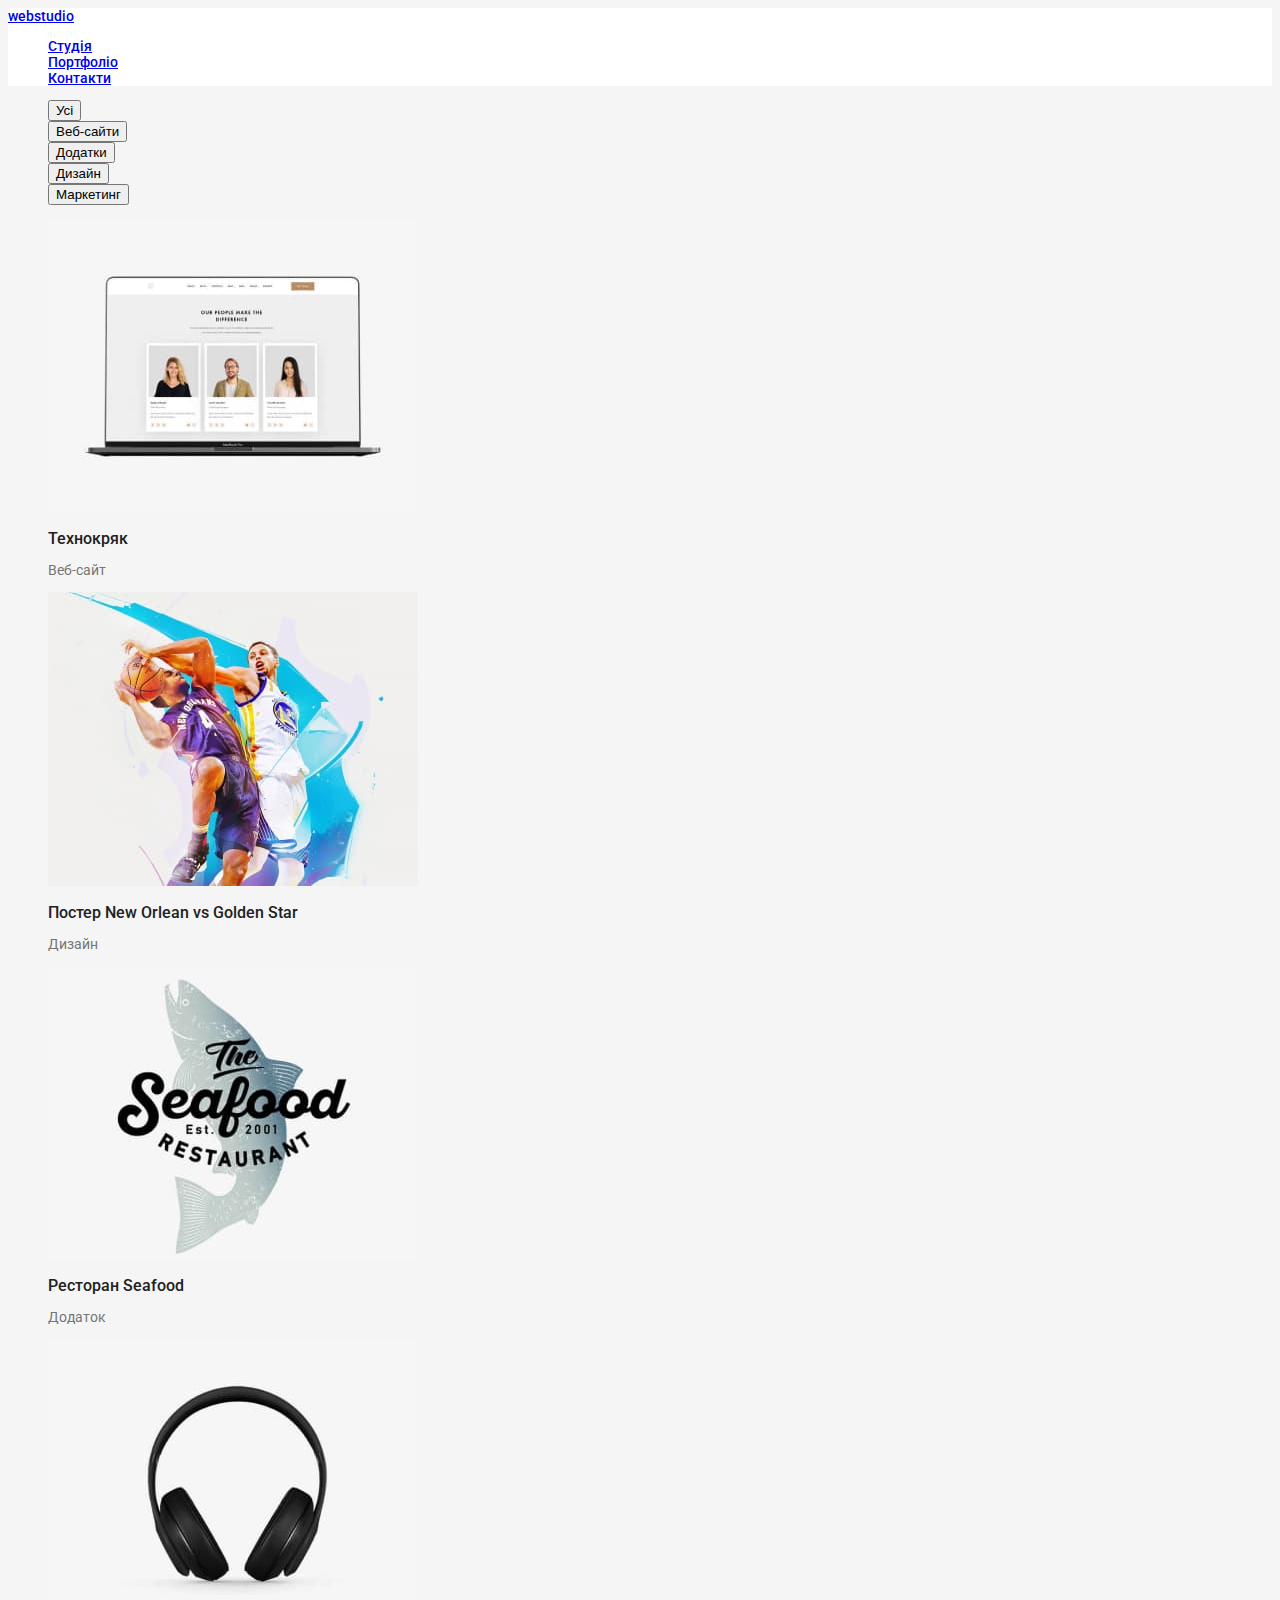
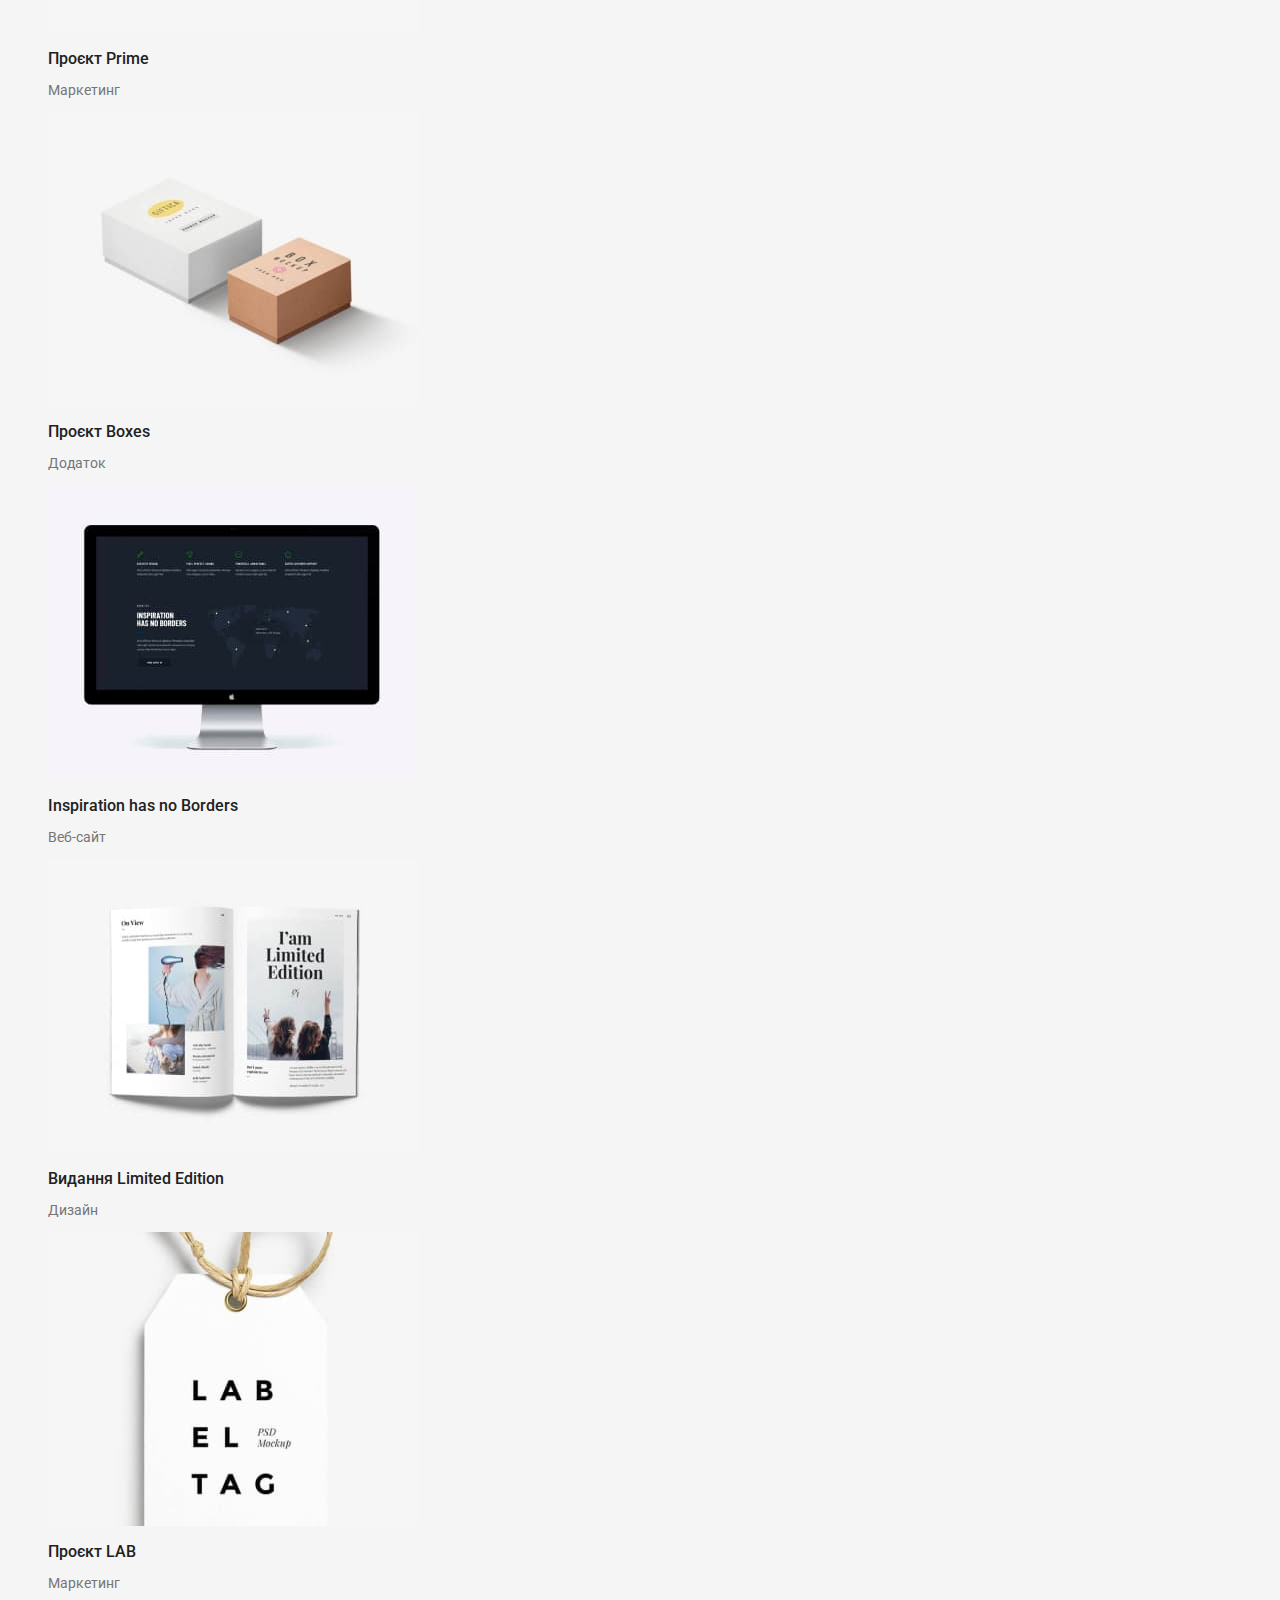
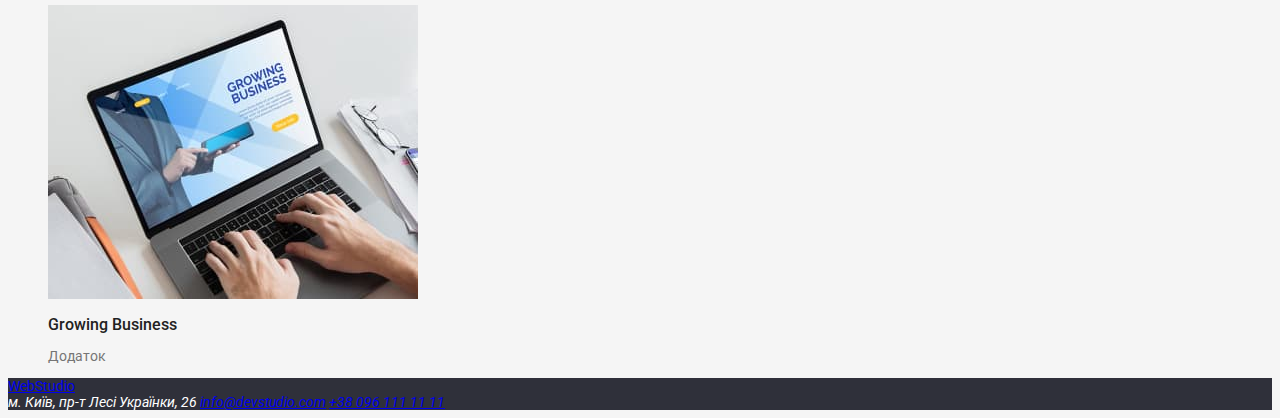
==== portfolio.html @ 63bfa04a "feat: new files" ====
<!DOCTYPE html>
<html lang="uk">
  <head>
    <meta charset="UTF-8" />
    <meta http-equiv="X-UA-Compatible" content="IE=edge" />
    <meta name="viewport" content="width=, initial-scale=1.0" />
    <title>Document</title>
    <link rel="stylesheet" href="./css/styles.css" />
    <link rel="preconnect" href="https://fonts.googleapis.com" />
    <link rel="preconnect" href="https://fonts.gstatic.com" crossorigin />
    <link
      href="https://fonts.googleapis.com/css2?family=Roboto:wght@400;500&display=swap"
      rel="stylesheet"
    />
  </head>
  <body>
    <header>
      <a href="./index.html">webstudio</a>
      <nav>
        <ul class="site-nav list">
          <li><a href="#">Студія</a></li>
          <li><a href="./portfolio.html">Портфоліо</a></li>
          <li><a href="#">Контакти</a></li>
        </ul>
      </nav>
    </header>

    <main>
      <section>
        <ul class="list">
          <li><button type="button">Усі</button></li>
          <li><button type="button">Веб-сайти</button></li>
          <li><button type="button">Додатки</button></li>
          <li><button type="button">Дизайн</button></li>
          <li><button type="button">Маркетинг</button></li>
        </ul>

        <ul class="list">
          <li>
            <img src="./images/portfolio/img1.jpg" alt="ноутбук" />
            <h2 class="portfolio-title">Технокряк</h2>
            <p>Веб-сайт</p>
          </li>

          <li>
            <img src="./images/portfolio/img2.jpg" alt="баскетболісти" />
            <h2 class="portfolio-title">Постер New Orlean vs Golden Star</h2>
            <p>Дизайн</p>
          </li>

          <li>
            <img src="./images/portfolio/img3.jpg" alt="реклама" />
            <h2 class="portfolio-title">Ресторан Seafood</h2>
            <p>Додаток</p>
          </li>

          <li>
            <img src="./images/portfolio/img4.jpg" alt="навушники" />
            <h2 class="portfolio-title">Проєкт Prime</h2>
            <p>Маркетинг</p>
          </li>

          <li>
            <img src="./images/portfolio/img5.jpg" alt="дві коробки" />
            <h2 class="portfolio-title">Проєкт Boxes</h2>
            <p>Додаток</p>
          </li>

          <li>
            <img src="./images/portfolio/img6.jpg" alt="монітор" />
            <h2 class="portfolio-title">Inspiration has no Borders</h2>
            <p>Веб-сайт</p>
          </li>

          <li>
            <img src="./images/portfolio/img7.jpg" alt="книга" />
            <h2 class="portfolio-title">Видання Limited Edition</h2>
            <p>Дизайн</p>
          </li>

          <li>
            <img src="./images/portfolio/img8.jpg" alt="лейба" />
            <h2 class="portfolio-title">Проєкт LAB</h2>
            <p>Маркетинг</p>
          </li>

          <li>
            <img src="./images/portfolio/img9.jpg" alt="додаток" />
            <h2 class="portfolio-title">Growing Business</h2>
            <p>Додаток</p>
          </li>
        </ul>
      </section>
    </main>

    <footer class="page-footer">
      <a href="/">WebStudio</a>
      <address>
        м. Київ, пр-т Лесі Українки, 26
        <a href="mailto:info@devstudio.com">info@devstudio.com</a>
        <a href="tel:+380961111111">+38 096 111 11 11</a>
      </address>
    </footer>
  </body>
</html>
---- css/styles.css ----
:root {
    --color-prymal: #F5F5F5;
    --color-text: #757575;
    --color-footer: #2F303A;

}

header {
background-color: #FFFFFF;
font-size: 14px;
font-weight: 500;
line-height: 1,2;
color: #212121;;
}

body {
    color: var(--color-text);
    background-color: var(--color-prymal);
    font-family: "Roboto", sans-serif;
    font-size: 14px;
    font-weight: 400;
    line-height: 1,5;
}

.list {
    list-style: none;
}
/* sait-nav */
.sait-nav{
    background-color: #FFFFFF;}
.sait-nav a {
    color: #2F303A21;
}
.sait-nav a :hover, :focus {
    color: #2196F3;
}

.button :hover, :focus {
    background-color: #2196F3;
    color: #FFFFFF;
}



/* Hero */
.hero-title {
    font-size: 44px;
    font-weight: 900;
    line-height: 1,3;
    color: #FFFFFF;
    
}

.hero {
    color: #FFFFFF;
    background: #2F303A;}

.section-title {
font-size: 36px;
font-weight: 700;
line-height: 1,2;
color: #212121
}

.title {
    font-size: 14px;
    font-weight: 700;
    line-height: 1,2;
    color: #212121;
}
   
.team {
    background-color: #F5F4FA;

}

.team-title {
    font-size: 18px;
    font-weight: 700;
    line-height: 2;
    color: #212121;
}

.portfolio-title {
    font-size: 16px;
    font-weight: 500;
    line-height: 1, 2;
    color: #212121
}

.page-footer {
    color: #FFFFFF;
    background-color: #2F303A;
font-size: 14;
}
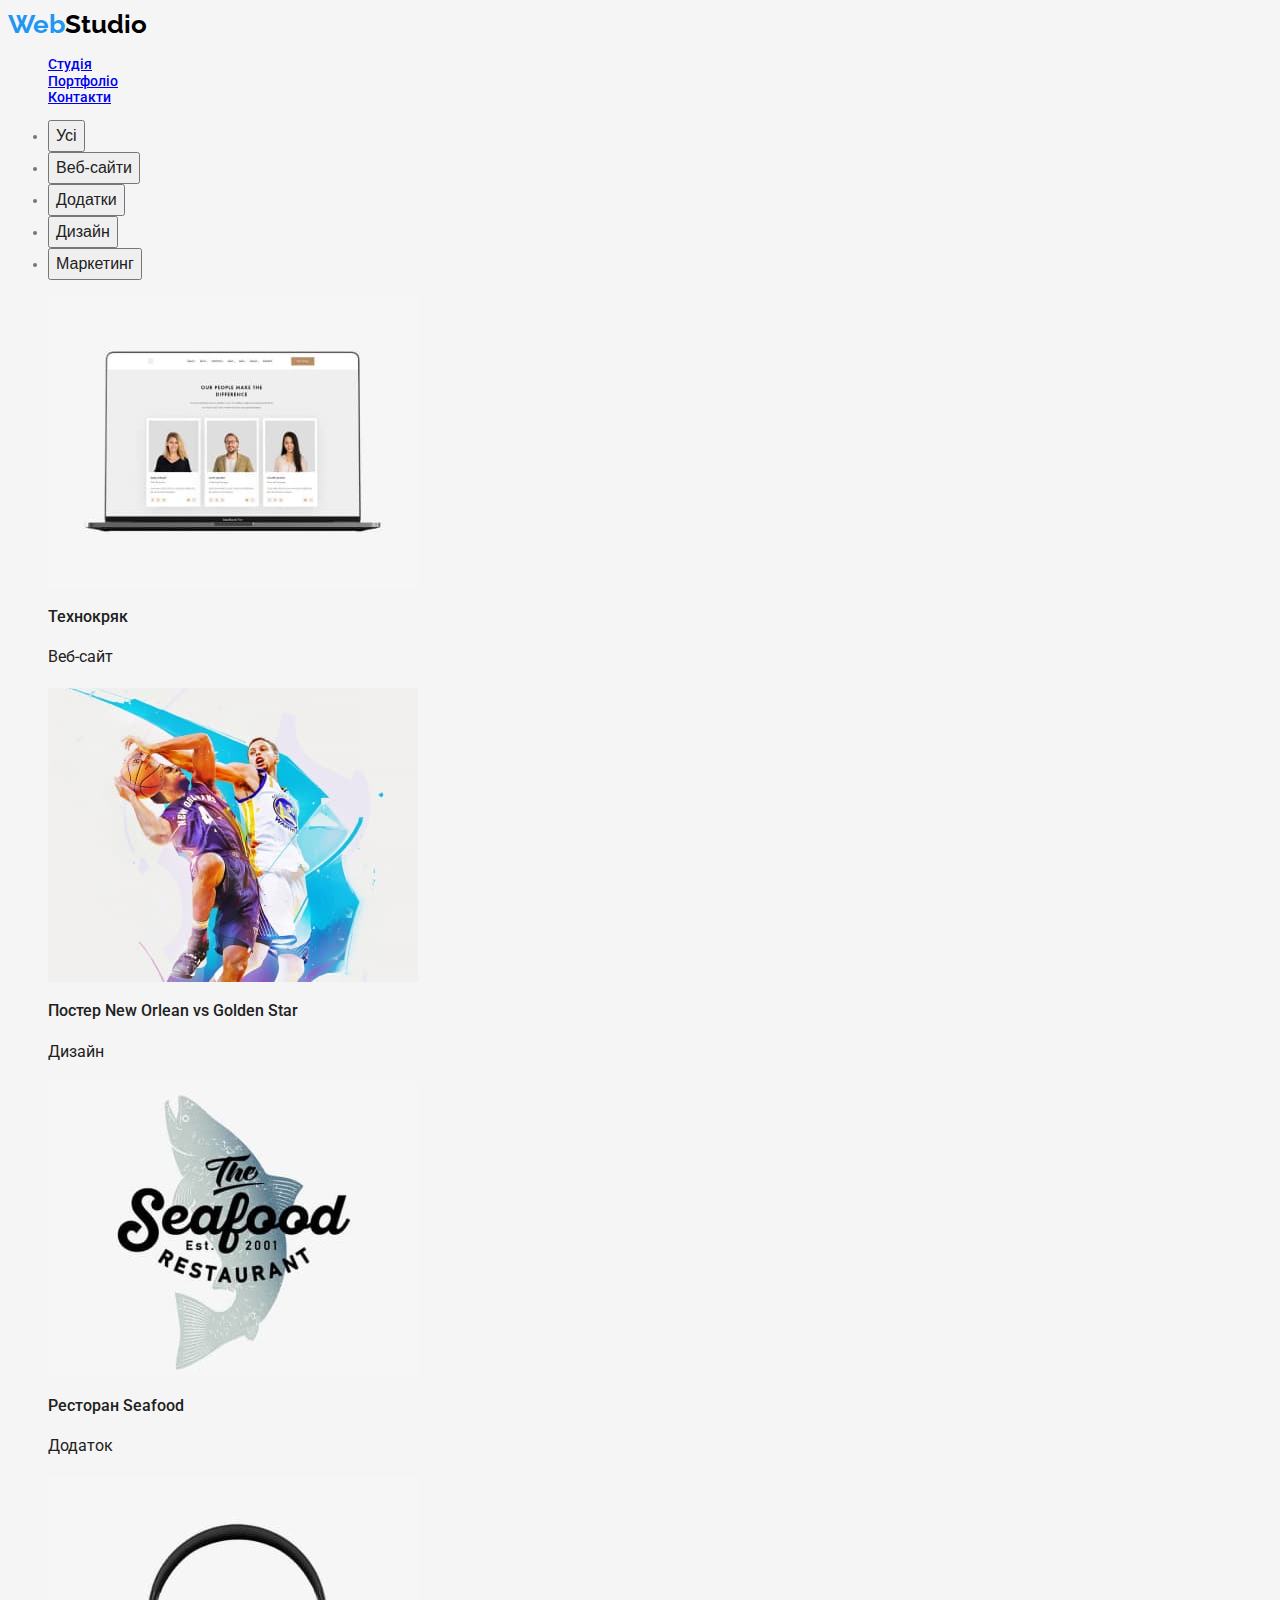
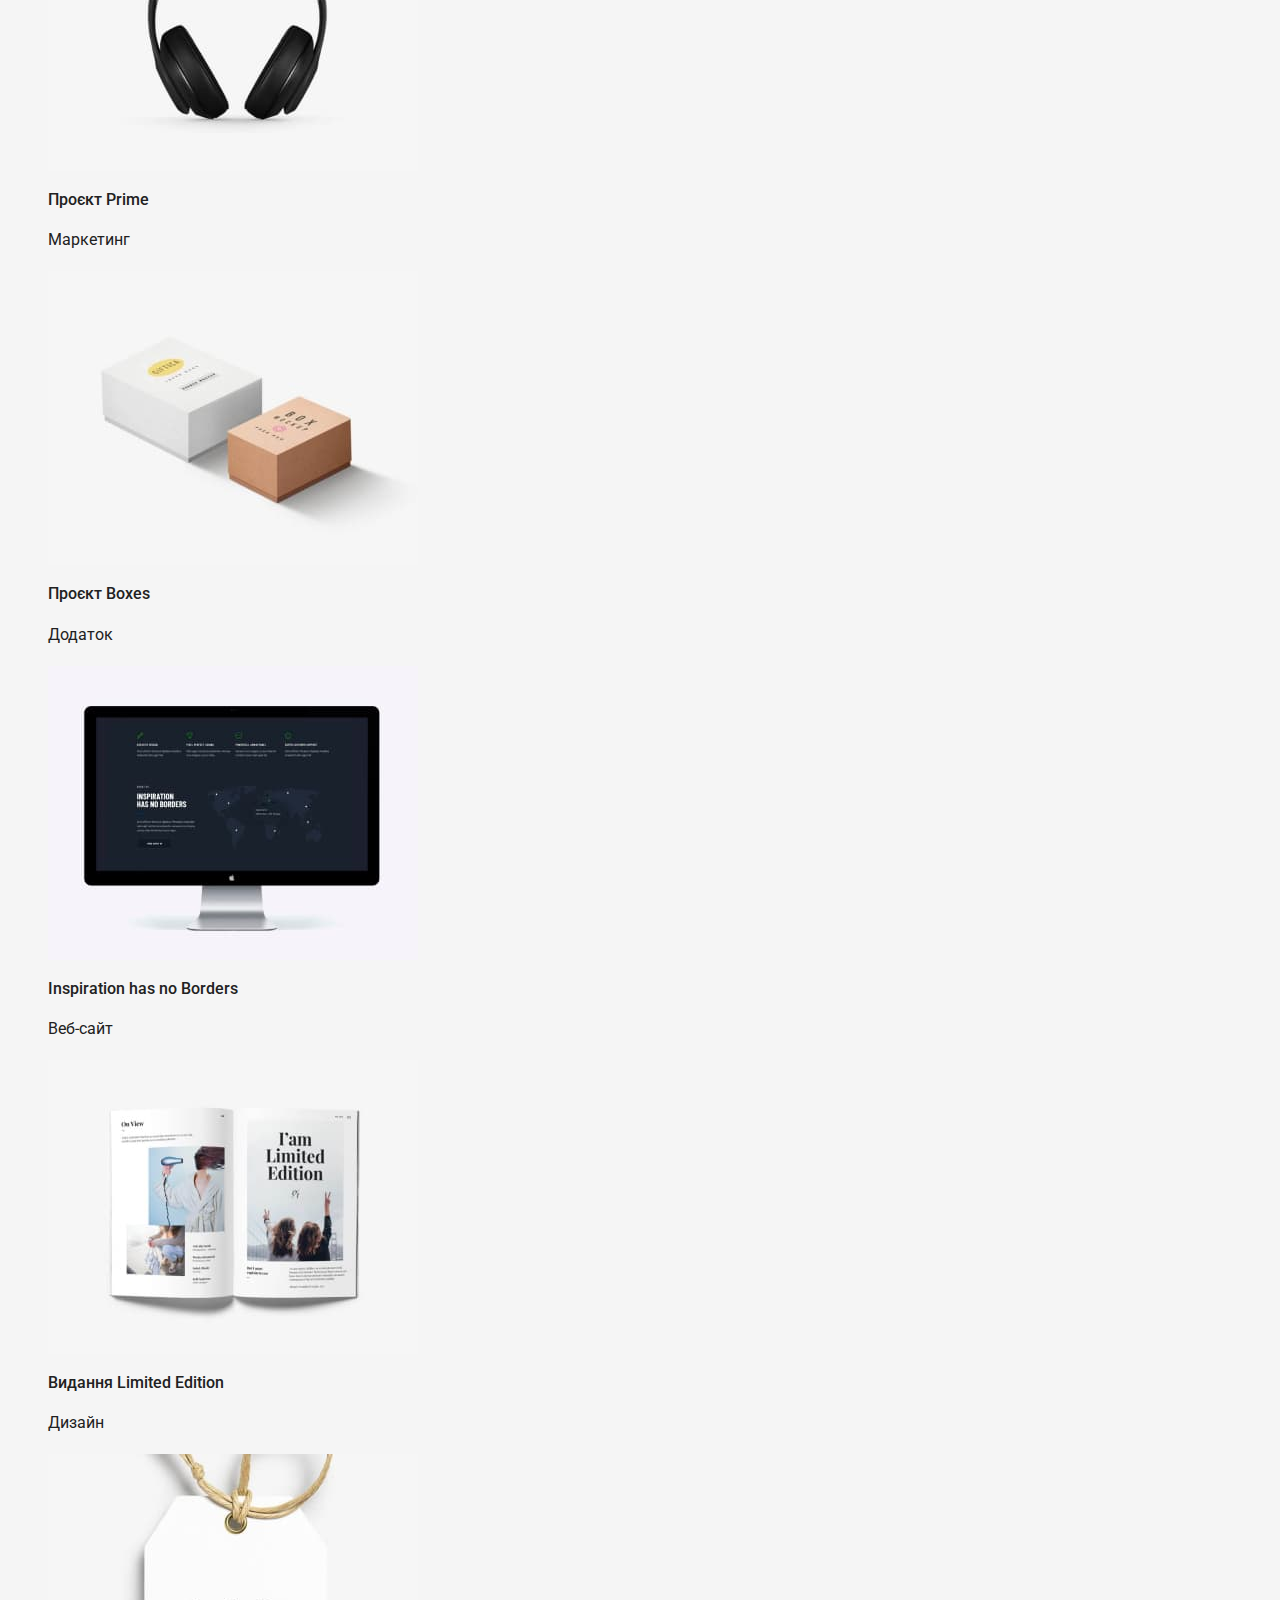
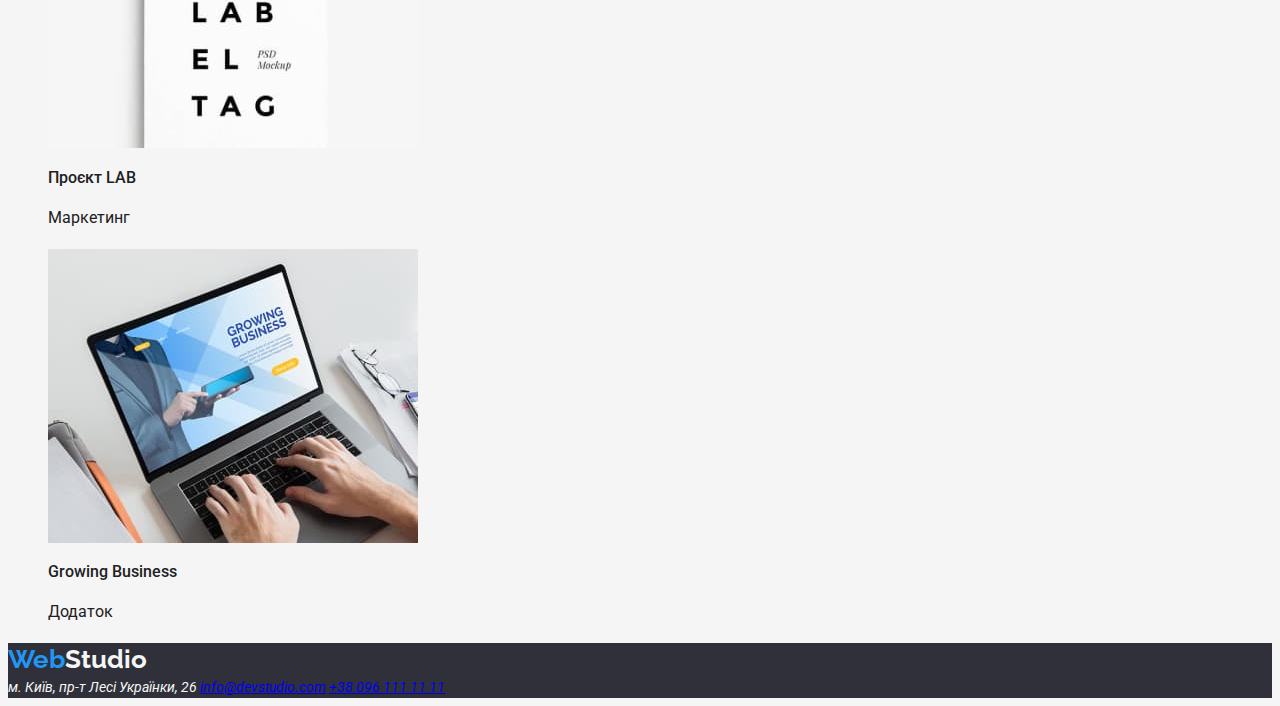
==== commit 041e8bec: "Допрацювання" ====
--- a/portfolio.html
+++ b/portfolio.html
@@ -9,13 +9,15 @@
     <link rel="preconnect" href="https://fonts.googleapis.com" />
     <link rel="preconnect" href="https://fonts.gstatic.com" crossorigin />
     <link
-      href="https://fonts.googleapis.com/css2?family=Roboto:wght@400;500&display=swap"
+      href="https://fonts.googleapis.com/css2?family=Raleway:wght@700&family=Roboto:wght@400;500;700;900&display=swap"
       rel="stylesheet"
     />
   </head>
   <body>
     <header>
-      <a href="./index.html">webstudio</a>
+      <a class="logo" href="./index.html"
+        ><span class="logo-text">Web</span>Studio</a
+      >
       <nav>
         <ul class="site-nav list">
           <li><a href="#">Студія</a></li>
@@ -27,74 +29,97 @@
 
     <main>
       <section>
-        <ul class="list">
-          <li><button type="button">Усі</button></li>
-          <li><button type="button">Веб-сайти</button></li>
-          <li><button type="button">Додатки</button></li>
-          <li><button type="button">Дизайн</button></li>
-          <li><button type="button">Маркетинг</button></li>
+        <ul>
+          <li><button class="portfolio-button" type="button">Усі</button></li>
+          <li>
+            <button class="portfolio-button" type="button">Веб-сайти</button>
+          </li>
+          <li>
+            <button class="portfolio-button" type="button">Додатки</button>
+          </li>
+          <li>
+            <button class="portfolio-button" type="button">Дизайн</button>
+          </li>
+          <li>
+            <button class="portfolio-button" type="button">Маркетинг</button>
+          </li>
         </ul>
 
         <ul class="list">
           <li>
-            <img src="./images/portfolio/img1.jpg" alt="ноутбук" />
+            <img src="./images/portfolio/img1.jpg" alt="ноутбук" width="370" />
             <h2 class="portfolio-title">Технокряк</h2>
-            <p>Веб-сайт</p>
+            <p class="portfolio-text">Веб-сайт</p>
           </li>
 
           <li>
-            <img src="./images/portfolio/img2.jpg" alt="баскетболісти" />
+            <img
+              src="./images/portfolio/img2.jpg"
+              alt="баскетболісти"
+              width="370"
+            />
             <h2 class="portfolio-title">Постер New Orlean vs Golden Star</h2>
-            <p>Дизайн</p>
+            <p class="portfolio-text">Дизайн</p>
           </li>
 
           <li>
-            <img src="./images/portfolio/img3.jpg" alt="реклама" />
+            <img src="./images/portfolio/img3.jpg" alt="реклама" width="370" />
             <h2 class="portfolio-title">Ресторан Seafood</h2>
-            <p>Додаток</p>
+            <p class="portfolio-text">Додаток</p>
           </li>
 
           <li>
-            <img src="./images/portfolio/img4.jpg" alt="навушники" />
+            <img
+              src="./images/portfolio/img4.jpg"
+              alt="навушники"
+              width="370"
+            />
             <h2 class="portfolio-title">Проєкт Prime</h2>
-            <p>Маркетинг</p>
+            <p class="portfolio-text">Маркетинг</p>
           </li>
 
           <li>
-            <img src="./images/portfolio/img5.jpg" alt="дві коробки" />
+            <img
+              src="./images/portfolio/img5.jpg"
+              alt="дві коробки"
+              width="370"
+            />
             <h2 class="portfolio-title">Проєкт Boxes</h2>
-            <p>Додаток</p>
+            <p class="portfolio-text">Додаток</p>
           </li>
 
           <li>
-            <img src="./images/portfolio/img6.jpg" alt="монітор" />
+            <img src="./images/portfolio/img6.jpg" alt="монітор" width="370" />
             <h2 class="portfolio-title">Inspiration has no Borders</h2>
-            <p>Веб-сайт</p>
+            <p class="portfolio-text">Веб-сайт</p>
           </li>
 
           <li>
-            <img src="./images/portfolio/img7.jpg" alt="книга" />
+            <img src="./images/portfolio/img7.jpg" alt="книга" width="370" />
             <h2 class="portfolio-title">Видання Limited Edition</h2>
-            <p>Дизайн</p>
+            <p class="portfolio-text">Дизайн</p>
           </li>
 
           <li>
-            <img src="./images/portfolio/img8.jpg" alt="лейба" />
+            <img src="./images/portfolio/img8.jpg" alt="лейба" width="370" />
             <h2 class="portfolio-title">Проєкт LAB</h2>
-            <p>Маркетинг</p>
+            <p class="portfolio-text">Маркетинг</p>
           </li>
 
           <li>
-            <img src="./images/portfolio/img9.jpg" alt="додаток" />
+            <img src="./images/portfolio/img9.jpg" alt="додаток" width="370" />
             <h2 class="portfolio-title">Growing Business</h2>
-            <p>Додаток</p>
+            <p class="portfolio-text">Додаток</p>
           </li>
         </ul>
       </section>
     </main>
 
     <footer class="page-footer">
-      <a href="/">WebStudio</a>
+      <a class="logo" href="/"
+        ><span class="logo-text">Web</span
+        ><span class="footer-text">Studio</span></a
+      >
       <address>
         м. Київ, пр-т Лесі Українки, 26
         <a href="mailto:info@devstudio.com">info@devstudio.com</a>
--- a/css/styles.css
+++ b/css/styles.css
@@ -2,15 +2,17 @@
     --color-prymal: #F5F5F5;
     --color-text: #757575;
     --color-footer: #2F303A;
+    --color-black: #212121;
+    --color-accent: #2196F3;
+    }
 
-}
 
 header {
-background-color: #FFFFFF;
+background-color: var(--color-prymal);
 font-size: 14px;
 font-weight: 500;
-line-height: 1,2;
-color: #212121;;
+line-height: 1.2;
+color: var(--color-black)
 }
 
 body {
@@ -19,25 +21,43 @@
     font-family: "Roboto", sans-serif;
     font-size: 14px;
     font-weight: 400;
-    line-height: 1,5;
+    line-height: 1.5;}
+
+.list{
+list-style: none;
+}
+   
+
+.logo {
+    font-family: "Raleway", sans-serif;
+    font-size: 26px;
+    font-weight: 700;
+    line-height: 1.3;
+    width: 145px;
+    top: 24px;
+    color: #000000;
+    text-decoration: none;
 }
 
-.list {
-    list-style: none;
+.logo-text {
+    color: var(--color-accent);
 }
+
 /* sait-nav */
 .sait-nav{
-    background-color: #FFFFFF;}
-.sait-nav a {
+    background-color: var(--color-prymal)}
+
+    .sait-nav a {
     color: #2F303A21;
 }
+
 .sait-nav a :hover, :focus {
-    color: #2196F3;
+    color: var(--color-accent)F3;
 }
 
 .button :hover, :focus {
-    background-color: #2196F3;
-    color: #FFFFFF;
+    background-color: var(--color-accent);
+    color: var(--color-prymal)
 }
 
 
@@ -46,28 +66,41 @@
 .hero-title {
     font-size: 44px;
     font-weight: 900;
-    line-height: 1,3;
-    color: #FFFFFF;
+    line-height: 1.3;
+    color: var(--color-prymal);
+    text-align: center;
+    letter-spacing: 0.06em;
+    text-transform: uppercase;
     
 }
 
 .hero {
-    color: #FFFFFF;
-    background: #2F303A;}
+    color: var(--color-prymal);
+    background-color: var(--color-footer);
+    line-height: 1.7;
+}
+
+.button-hero {
+background-color: var(--color-accent);
+color: var(--color-prymal);
+box-shadow: 0 4px 4px
+rgba(0, 0, 0, 4);
+
+}
 
 .section-title {
 font-size: 36px;
 font-weight: 700;
-line-height: 1,2;
-color: #212121
+line-height: 1.16;
+color: var(--color-black);
+text-align: center;
 }
 
 .title {
     font-size: 14px;
     font-weight: 700;
-    line-height: 1,2;
-    color: #212121;
-}
+    line-height: 1.14;
+    color: var(--color-black)}
    
 .team {
     background-color: #F5F4FA;
@@ -75,24 +108,56 @@
 }
 
 .team-title {
-    font-size: 18px;
-    font-weight: 700;
-    line-height: 2;
-    color: #212121;
+    font-size: 16px;
+    font-weight: 500;
+    line-height: 1.18;
+    color: var(--color-black)
 }
+
+.team-text{
+    font-size: 16px;
+    font-weight: 400;
+    line-height: 1.18;
+    color: var(--color-black)
+    }
 
 .portfolio-title {
     font-size: 16px;
     font-weight: 500;
-    line-height: 1, 2;
-    color: #212121
+    line-height: 1.2;
+    color: var(--color-black)
 }
 
+.portfolio-title :hover,
+:focus {
+    background-color:var(--color-accent);
+    color: var(--color-prymal);
+}
+
+.portfolio-button {
+    font-size: 16px;
+    font-weight: 500;
+    line-height: 1.62;
+    color: var(--color-black)}
+
+    .portfolio-text {
+    font-size: 16px;
+    font-weight: 400;
+    line-height: 1.87;
+    color: var(--color-black)
+    }
+
+.footer-text {
+    color: var(--color-prymal);
+    }
+
+
 .page-footer {
-    color: #FFFFFF;
+    color: var(--color-prymal);
     background-color: #2F303A;
-font-size: 14;
+    font-size: 14;
 }
 
 
 
+
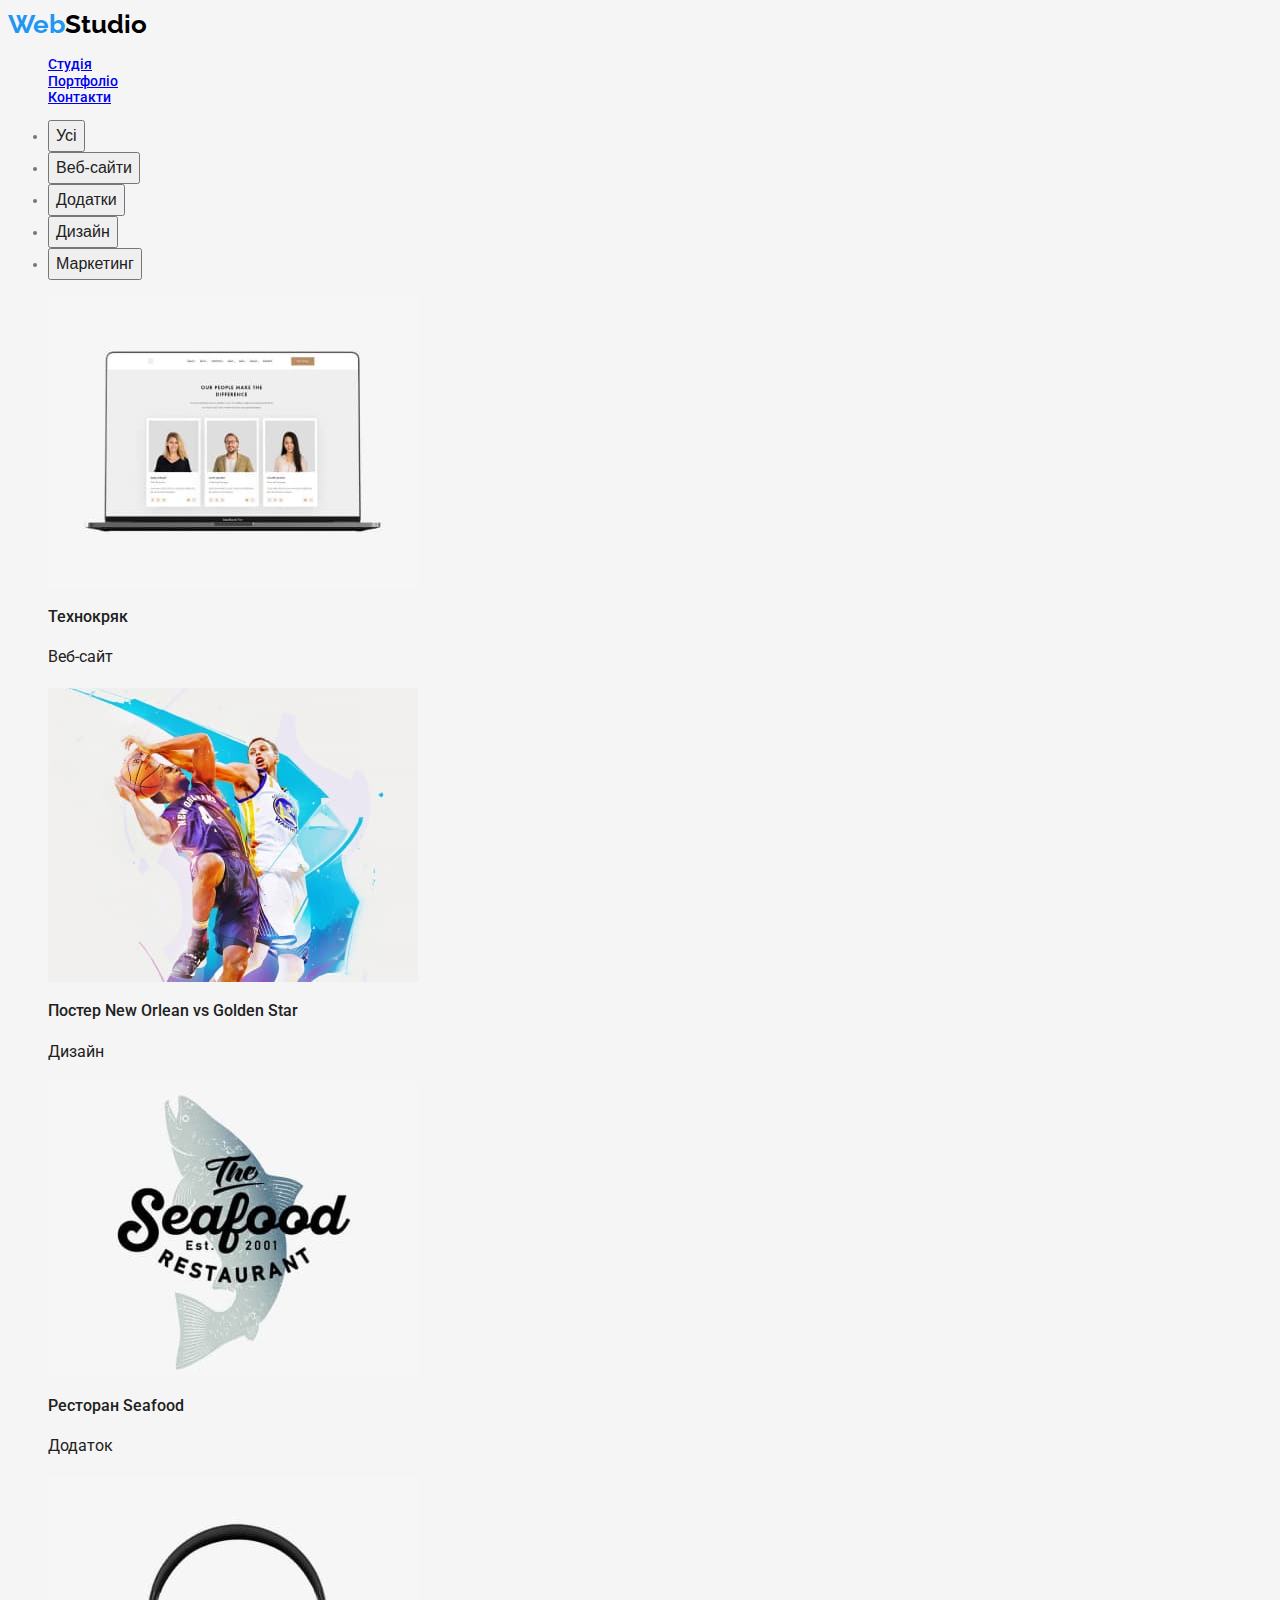
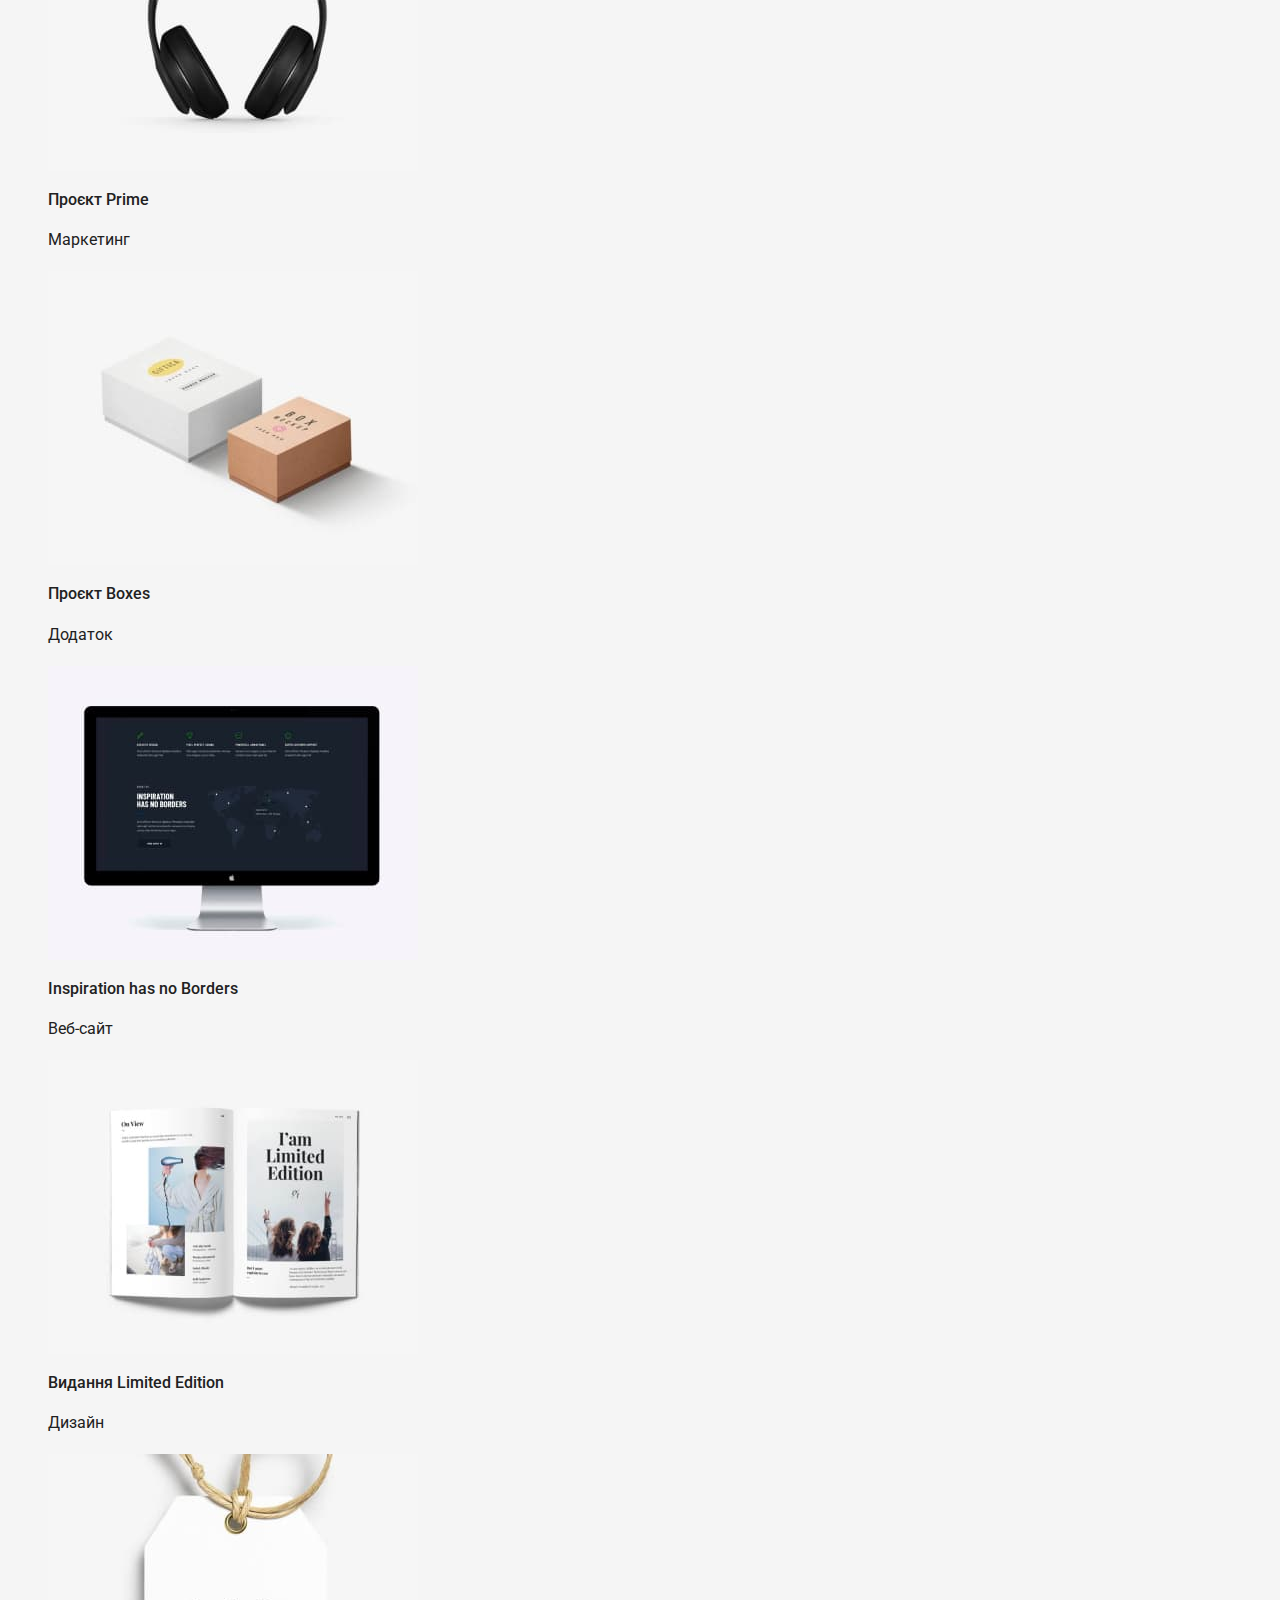
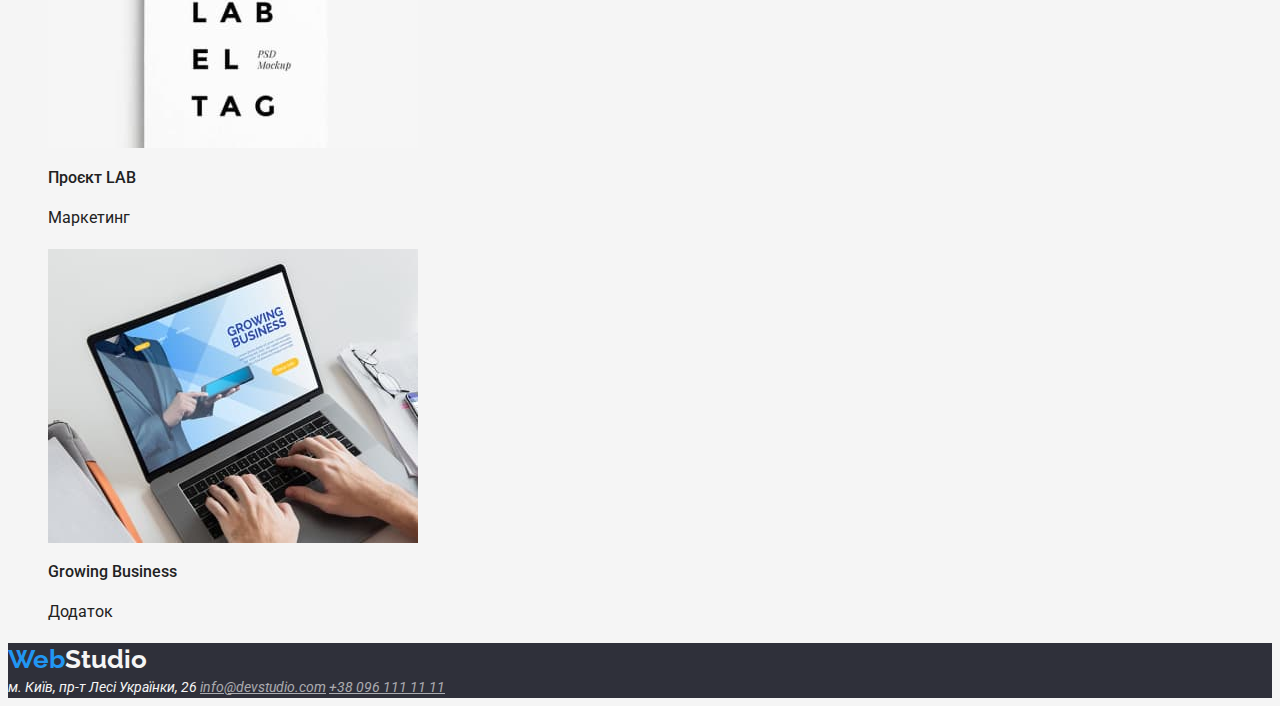
==== commit 70222694: "Допрацювання" ====
--- a/portfolio.html
+++ b/portfolio.html
@@ -122,8 +122,10 @@
       >
       <address>
         м. Київ, пр-т Лесі Українки, 26
-        <a href="mailto:info@devstudio.com">info@devstudio.com</a>
-        <a href="tel:+380961111111">+38 096 111 11 11</a>
+        <a class="address" href="mailto:info@devstudio.com"
+          >info@devstudio.com</a
+        >
+        <a class="address" href="tel:+380961111111">+38 096 111 11 11</a>
       </address>
     </footer>
   </body>
--- a/css/styles.css
+++ b/css/styles.css
@@ -83,9 +83,11 @@
 .button-hero {
 background-color: var(--color-accent);
 color: var(--color-prymal);
-box-shadow: 0 4px 4px
-rgba(0, 0, 0, 4);
+box-shadow: 0 4px 4px;
+}
 
+.button-hero {
+    cursor: pointer;
 }
 
 .section-title {
@@ -140,6 +142,10 @@
     line-height: 1.62;
     color: var(--color-black)}
 
+    .portfolio-button {
+        cursor: pointer;
+    }
+
     .portfolio-text {
     font-size: 16px;
     font-weight: 400;
@@ -158,6 +164,12 @@
     font-size: 14;
 }
 
+.address {
+    font-weight: 400;
+    font-size: 14px;
+    color: rgba(255, 255, 255, 0.6);
+}
 
 
 
+
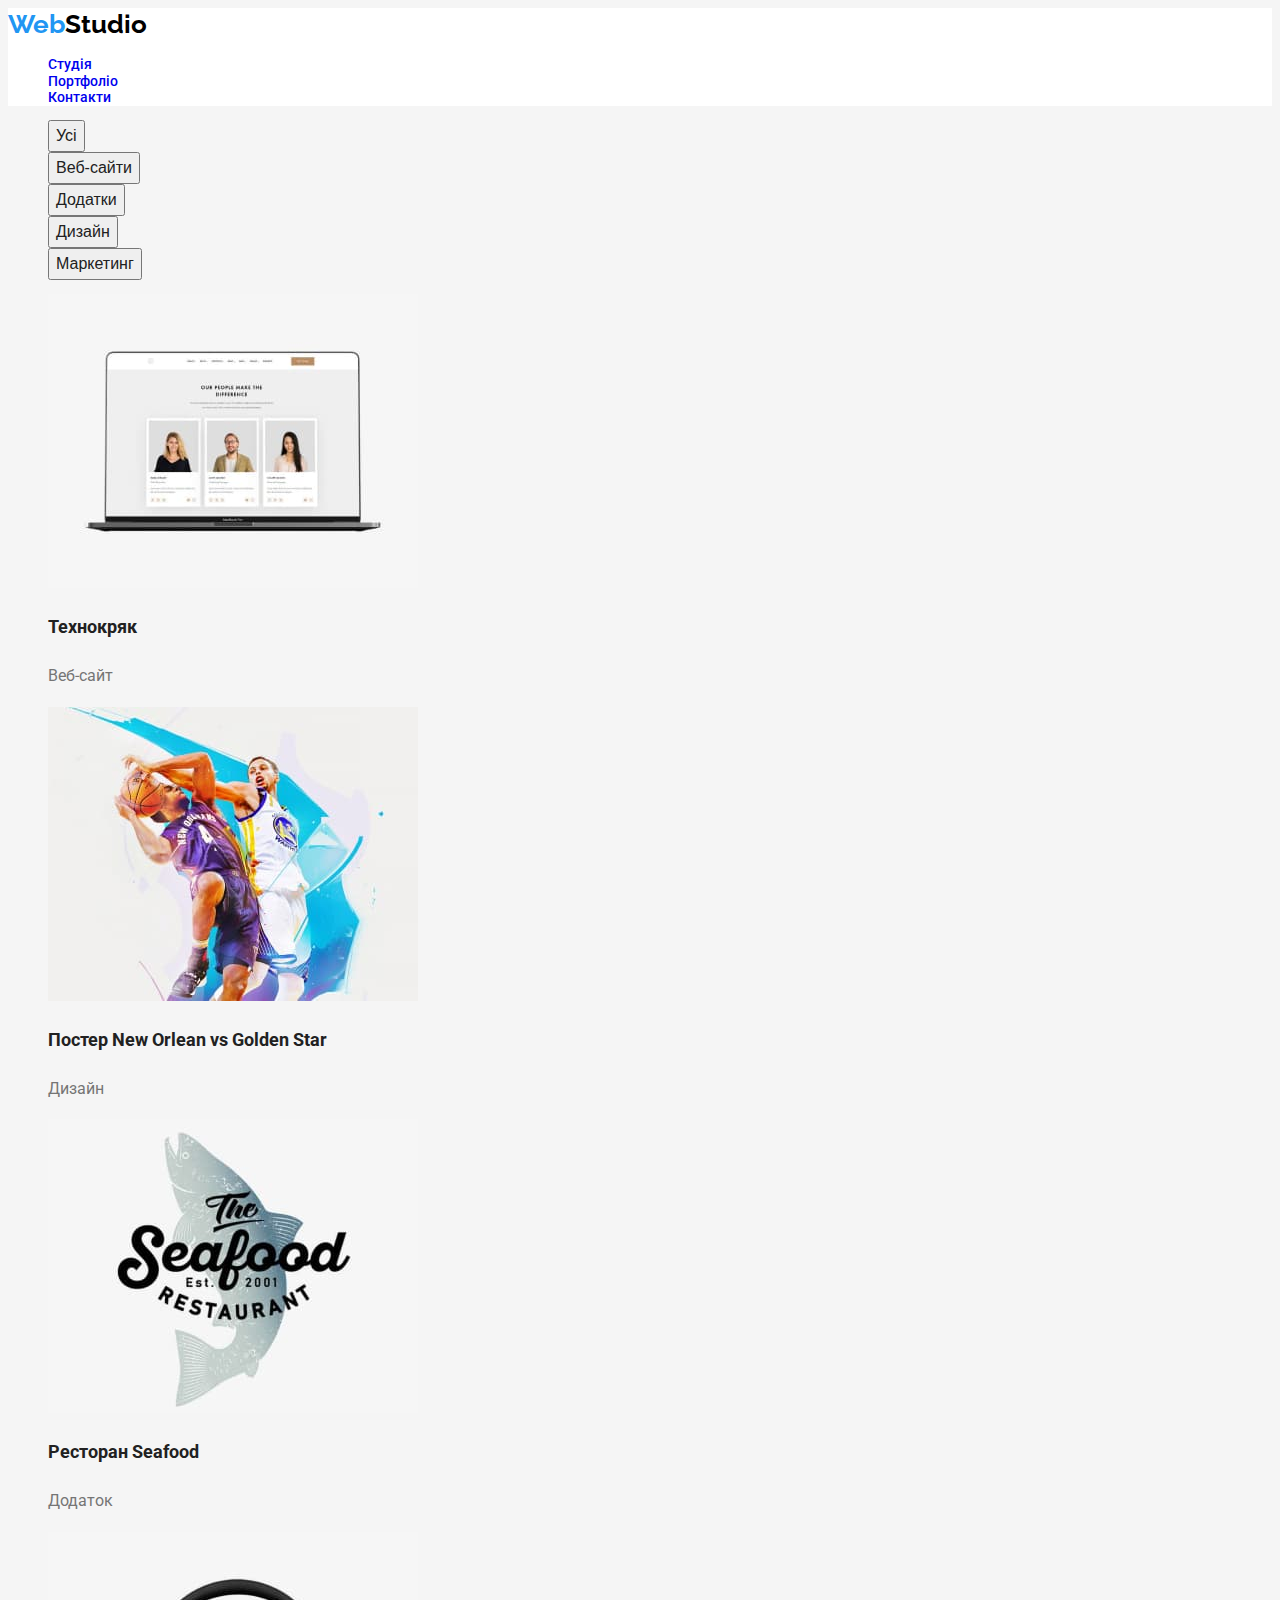
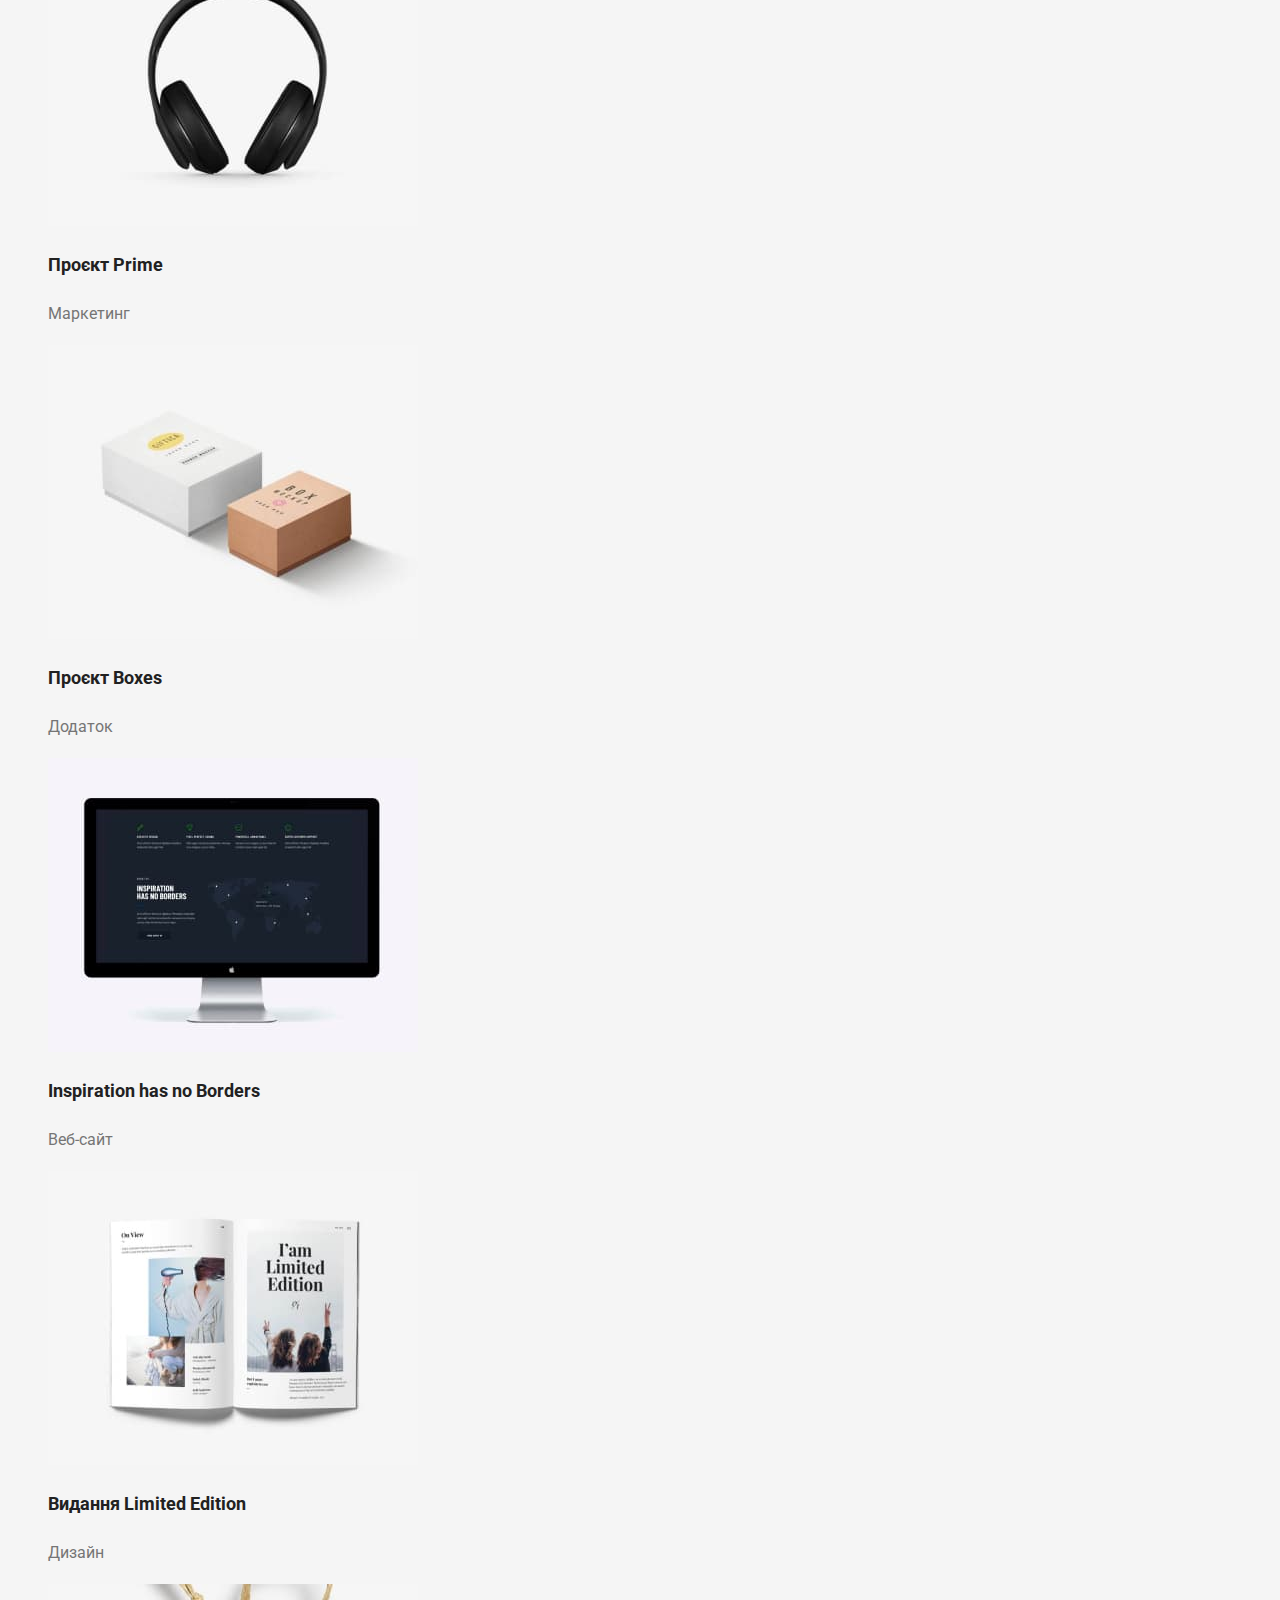
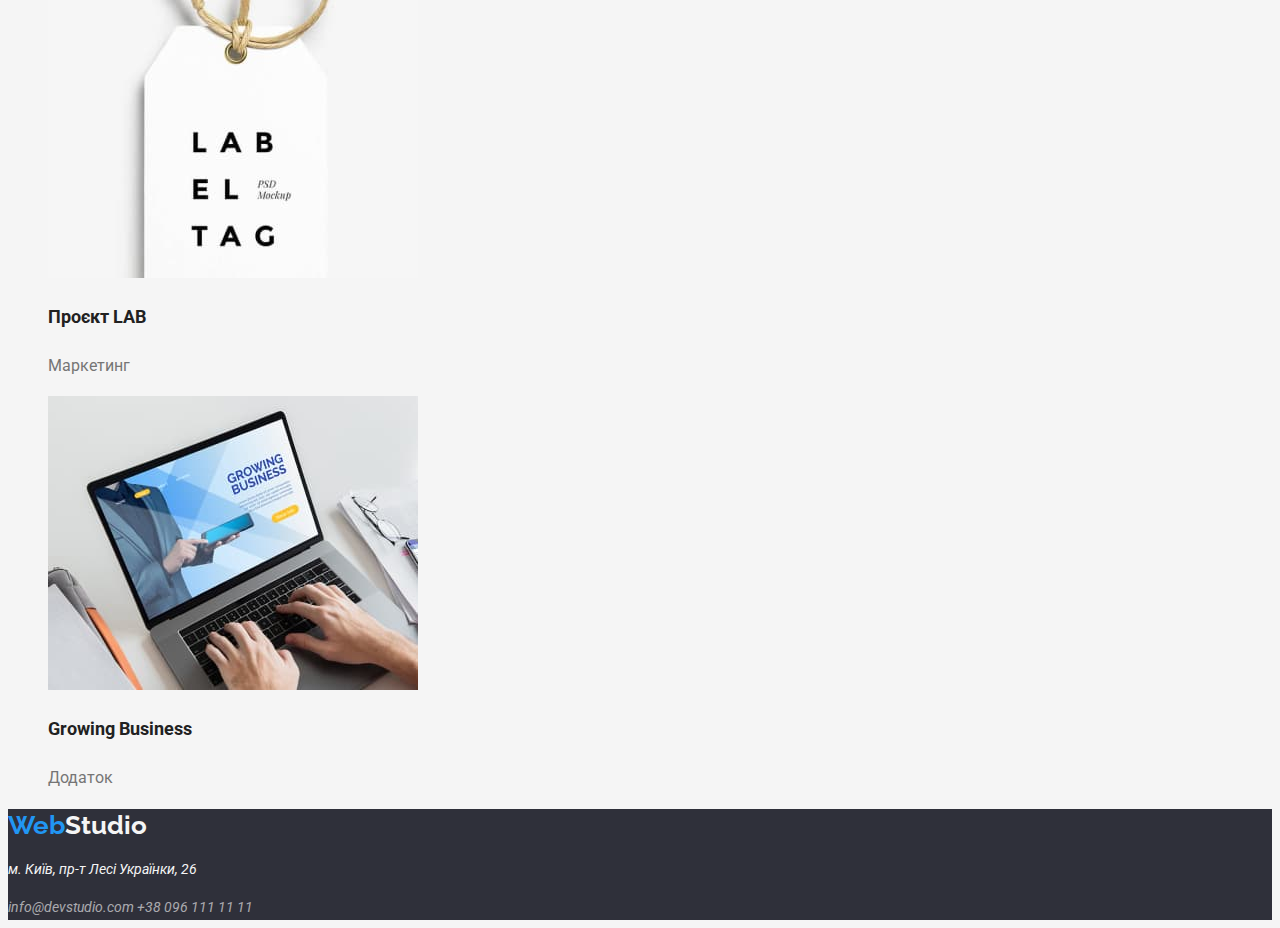
==== commit 5a40c1af: "Доповнення" ====
--- a/portfolio.html
+++ b/portfolio.html
@@ -20,16 +20,16 @@
       >
       <nav>
         <ul class="site-nav list">
-          <li><a href="#">Студія</a></li>
-          <li><a href="./portfolio.html">Портфоліо</a></li>
-          <li><a href="#">Контакти</a></li>
+          <li><a class="nav-link" href="#">Студія</a></li>
+          <li><a class="nav-link" href="./portfolio.html">Портфоліо</a></li>
+          <li><a class="nav-link" href="#">Контакти</a></li>
         </ul>
       </nav>
     </header>
 
     <main>
       <section>
-        <ul>
+        <ul class="list">
           <li><button class="portfolio-button" type="button">Усі</button></li>
           <li>
             <button class="portfolio-button" type="button">Веб-сайти</button>
@@ -121,7 +121,7 @@
         ><span class="footer-text">Studio</span></a
       >
       <address>
-        м. Київ, пр-т Лесі Українки, 26
+        <p address-city>м. Київ, пр-т Лесі Українки, 26</p>
         <a class="address" href="mailto:info@devstudio.com"
           >info@devstudio.com</a
         >
--- a/css/styles.css
+++ b/css/styles.css
@@ -8,7 +8,7 @@
 
 
 header {
-background-color: var(--color-prymal);
+background-color: #FFFFFF;
 font-size: 14px;
 font-weight: 500;
 line-height: 1.2;
@@ -25,9 +25,9 @@
 
 .list{
 list-style: none;
-}
-   
-
+} 
+
+ 
 .logo {
     font-family: "Raleway", sans-serif;
     font-size: 26px;
@@ -36,22 +36,42 @@
     width: 145px;
     top: 24px;
     color: #000000;
+    cursor: default;
     text-decoration: none;
 }
 
 .logo-text {
     color: var(--color-accent);
 }
+
+.address-header {
+    color: var(--color-text);
+    cursor: default;
+}
+
+.address-mail {
+    color: var(--color-accent);
+    cursor: default;
+}
+
 
 /* sait-nav */
 .sait-nav{
     background-color: var(--color-prymal)}
 
-    .sait-nav a {
-    color: #2F303A21;
-}
-
-.sait-nav a :hover, :focus {
+.nav-link {
+text-decoration: none;
+cursor: default;
+}
+
+.sait-nav {
+    color: var(--color-black);
+    font-weight: 500;
+    font-size: 14px;
+    line-height: 1.14;
+    }
+
+.sait-nav :hover, :focus {
     color: var(--color-accent)F3;
 }
 
@@ -59,8 +79,6 @@
     background-color: var(--color-accent);
     color: var(--color-prymal)
 }
-
-
 
 /* Hero */
 .hero-title {
@@ -84,10 +102,15 @@
 background-color: var(--color-accent);
 color: var(--color-prymal);
 box-shadow: 0 4px 4px;
+border-radius: 4px;
+width: 216px;
+height: 50px;
+right: 692px;
+top: 430px;
 }
 
 .button-hero {
-    cursor: pointer;
+cursor: pointer;
 }
 
 .section-title {
@@ -120,13 +143,13 @@
     font-size: 16px;
     font-weight: 400;
     line-height: 1.18;
-    color: var(--color-black)
+    color: var(--color-text)
     }
 
 .portfolio-title {
-    font-size: 16px;
-    font-weight: 500;
-    line-height: 1.2;
+    font-size: 18px;
+    font-weight: 700;
+    line-height: 2;
     color: var(--color-black)
 }
 
@@ -140,7 +163,8 @@
     font-size: 16px;
     font-weight: 500;
     line-height: 1.62;
-    color: var(--color-black)}
+    color: var(--color-black)
+}
 
     .portfolio-button {
         cursor: pointer;
@@ -150,7 +174,6 @@
     font-size: 16px;
     font-weight: 400;
     line-height: 1.87;
-    color: var(--color-black)
     }
 
 .footer-text {
@@ -162,14 +185,19 @@
     color: var(--color-prymal);
     background-color: #2F303A;
     font-size: 14;
+    font-weight: 400;
+    line-height: 1.74;
+    font-family: 'Roboto';
 }
 
 .address {
     font-weight: 400;
     font-size: 14px;
     color: rgba(255, 255, 255, 0.6);
-}
-
-
-
-
+    text-decoration: none;
+    cursor: default;
+}
+
+
+
+
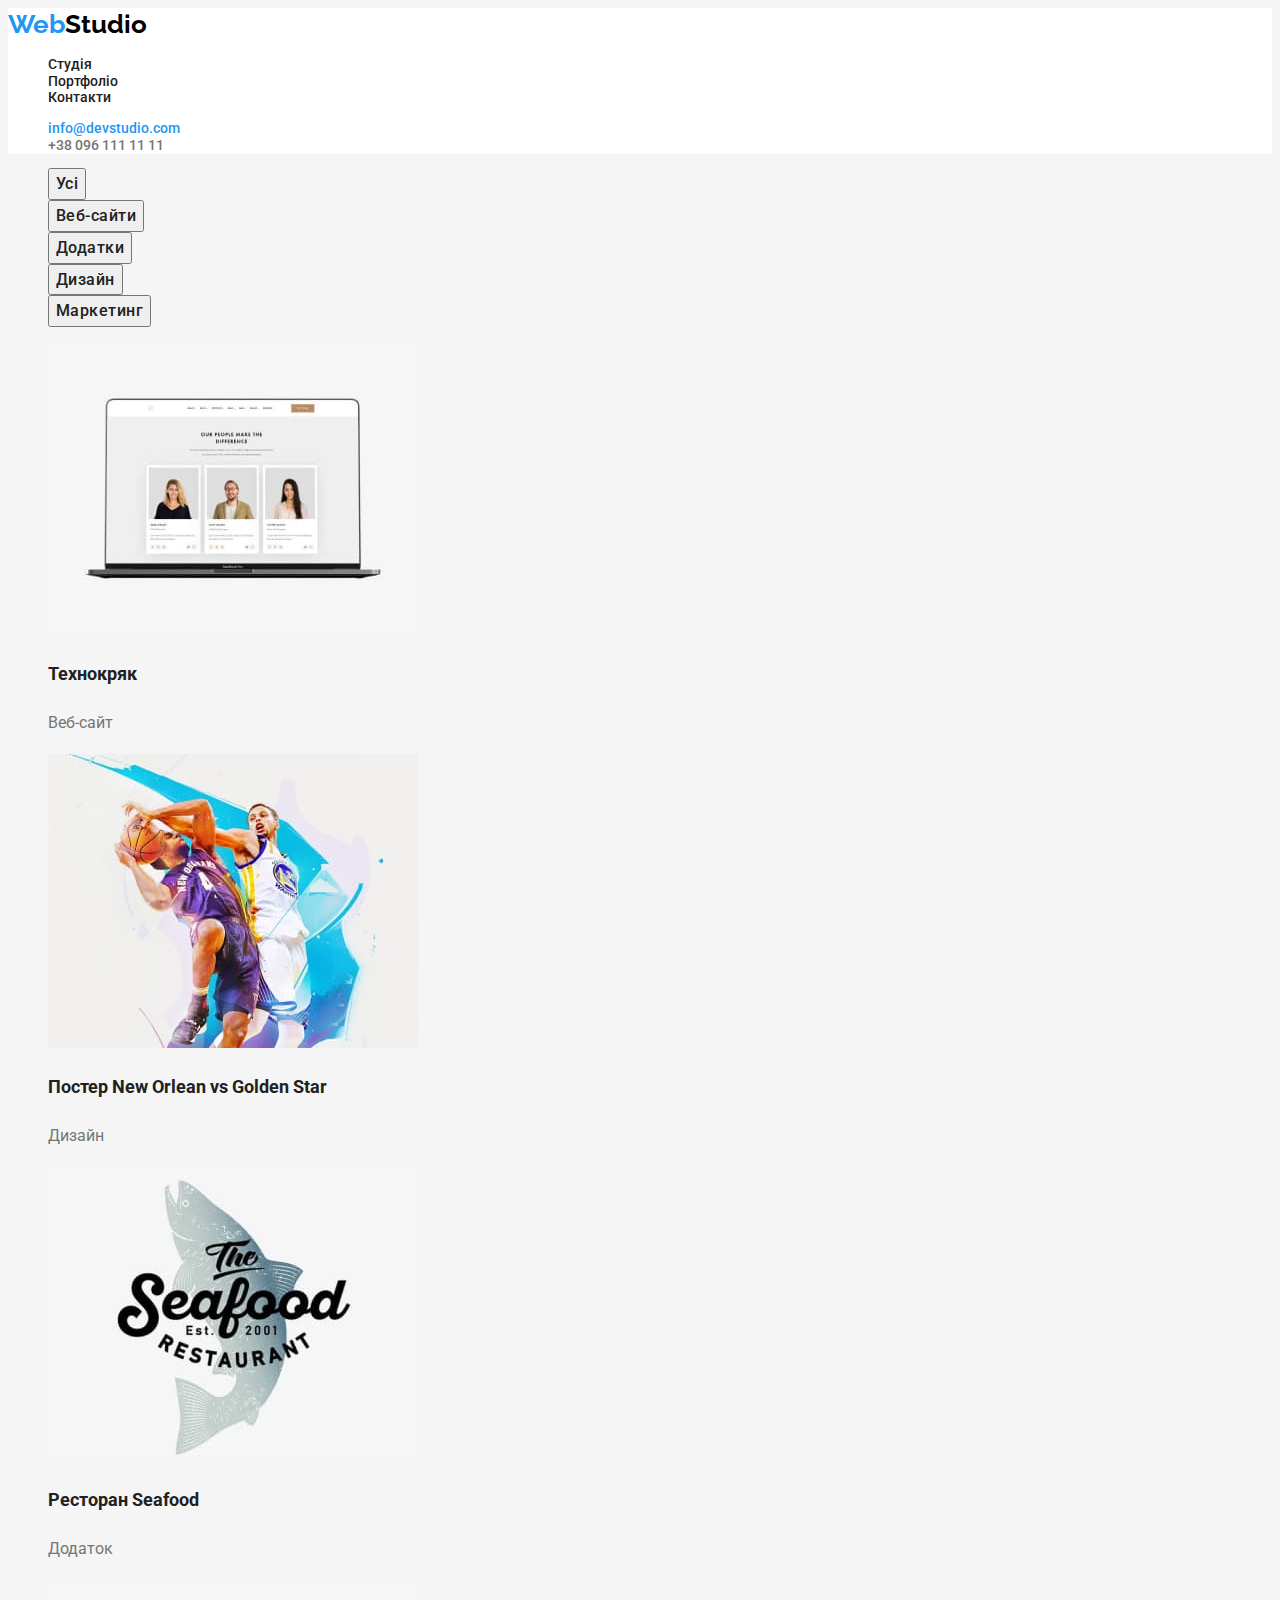
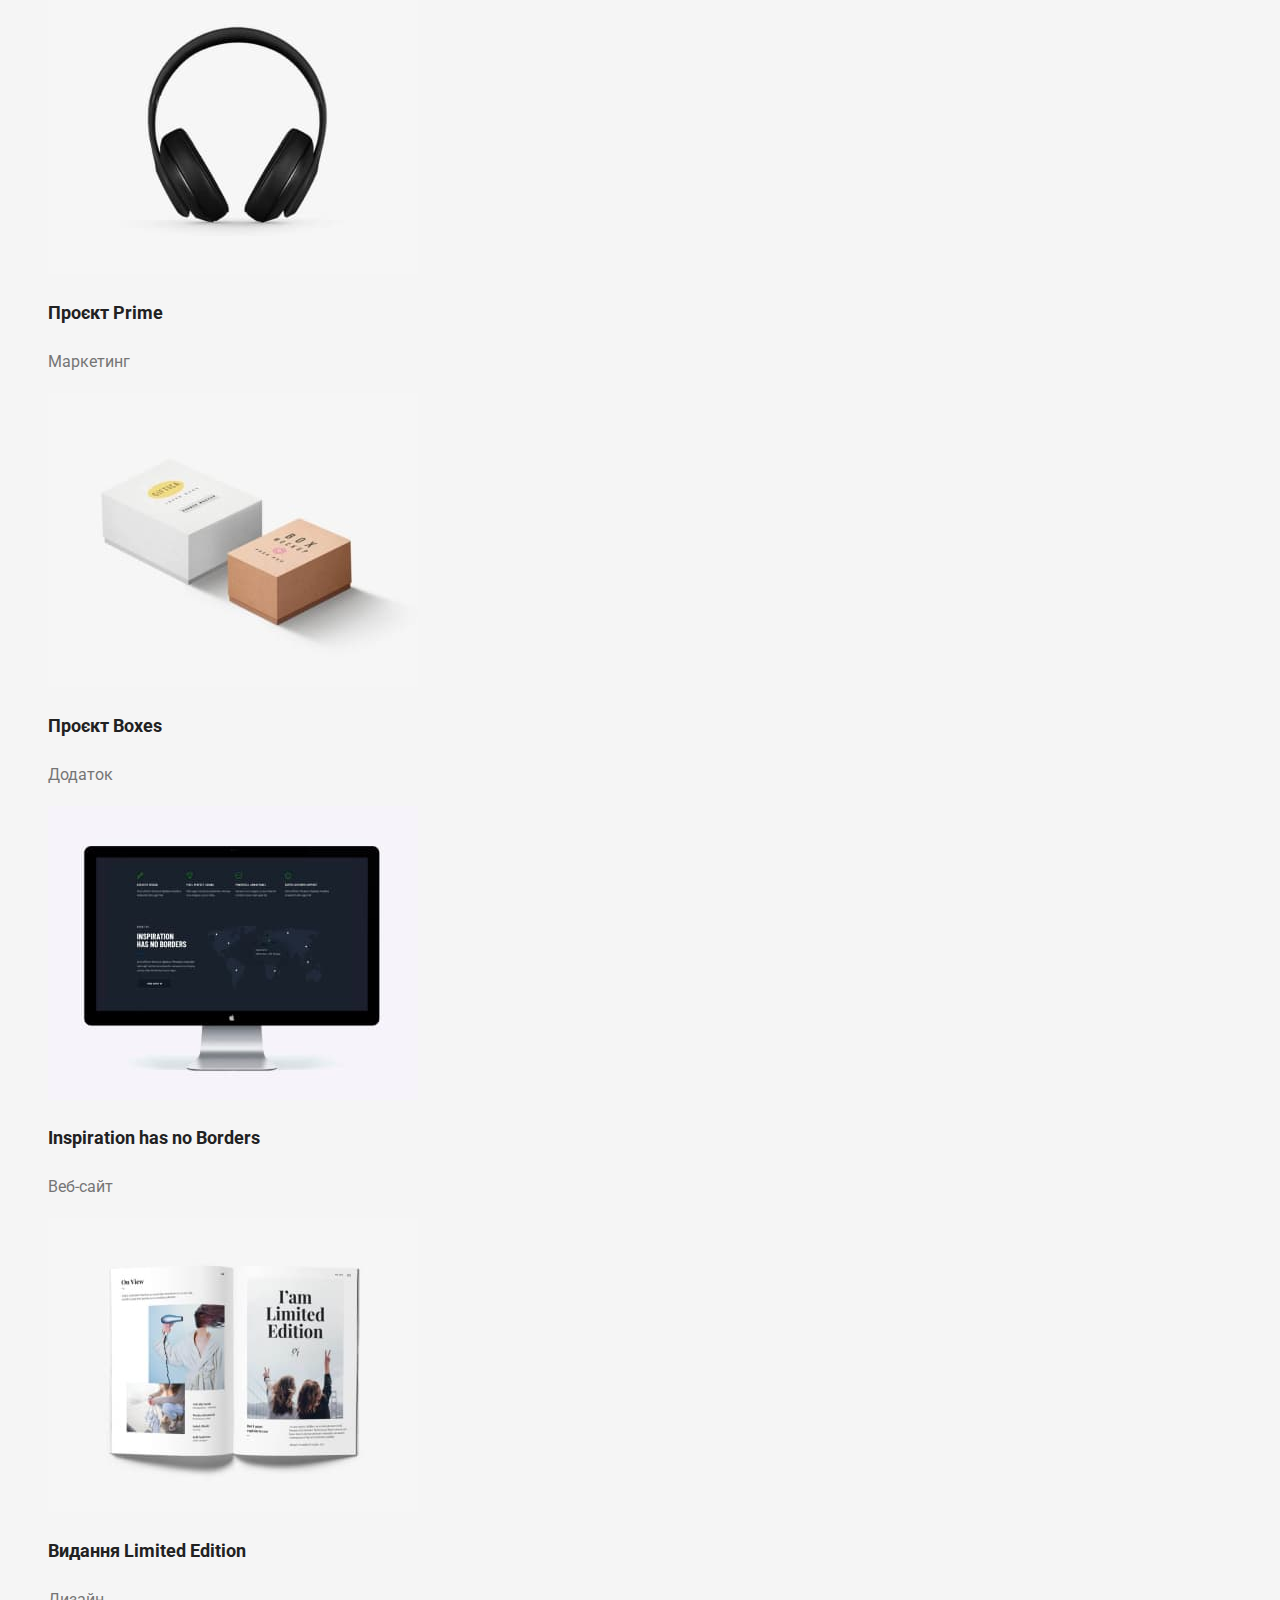
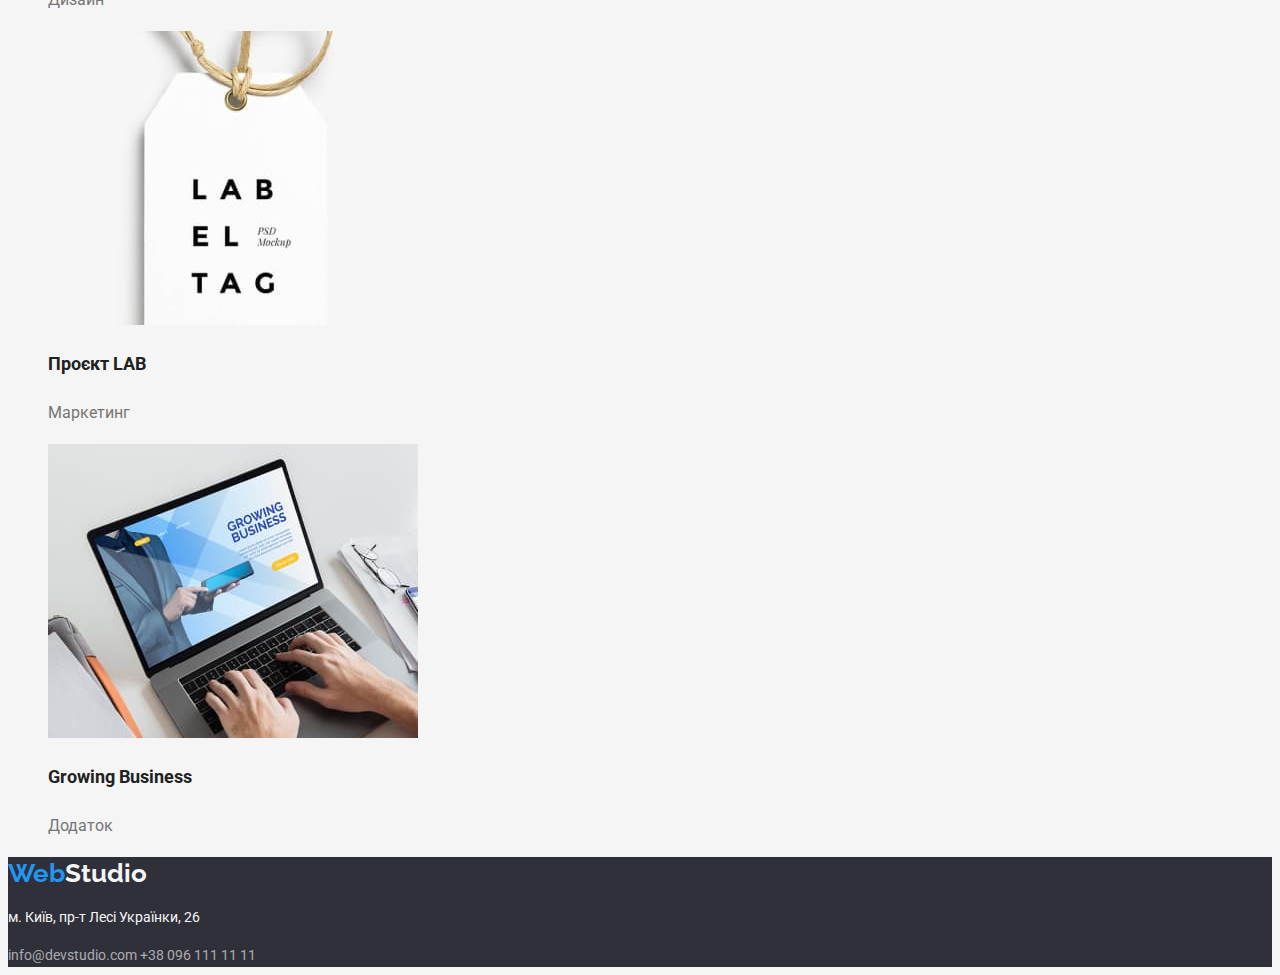
==== commit 23ea2e08: "Доопрацювання" ====
--- a/portfolio.html
+++ b/portfolio.html
@@ -25,6 +25,18 @@
           <li><a class="nav-link" href="#">Контакти</a></li>
         </ul>
       </nav>
+
+      <ul class="list">
+        <li>
+          <a class="address-mail" href="mailto:info@devstudio.com"
+            >info@devstudio.com</a
+          >
+        </li>
+        <li>
+          <a class="address-header" href="tel:+380961111111"
+            >+38 096 111 11 11</a
+          >
+
     </header>
 
     <main>
@@ -118,13 +130,11 @@
     <footer class="page-footer">
       <a class="logo" href="/"
         ><span class="logo-text">Web</span
-        ><span class="footer-text">Studio</span></a
-      >
+        ><span class="footer-text">Studio</span></a>
       <address>
-        <p address-city>м. Київ, пр-т Лесі Українки, 26</p>
+        <p class="text">м. Київ, пр-т Лесі Українки, 26</p>
         <a class="address" href="mailto:info@devstudio.com"
-          >info@devstudio.com</a
-        >
+          >info@devstudio.com</a>
         <a class="address" href="tel:+380961111111">+38 096 111 11 11</a>
       </address>
     </footer>
--- a/css/styles.css
+++ b/css/styles.css
@@ -47,11 +47,13 @@
 .address-header {
     color: var(--color-text);
     cursor: default;
+    text-decoration: none;
 }
 
 .address-mail {
     color: var(--color-accent);
     cursor: default;
+    text-decoration: none;
 }
 
 
@@ -62,6 +64,7 @@
 .nav-link {
 text-decoration: none;
 cursor: default;
+color: var(--color-black);
 }
 
 .sait-nav {
@@ -103,10 +106,11 @@
 color: var(--color-prymal);
 box-shadow: 0 4px 4px;
 border-radius: 4px;
-width: 216px;
-height: 50px;
-right: 692px;
-top: 430px;
+font-family: "Roboto";
+font-size: 44px;
+font-weight: 900;
+line-height: 1.36;
+letter-spacing: 0.06em;
 }
 
 .button-hero {
@@ -162,7 +166,9 @@
 .portfolio-button {
     font-size: 16px;
     font-weight: 500;
+    font-family: "Roboto";
     line-height: 1.62;
+    letter-spacing: 0.03em;
     color: var(--color-black)
 }
 
@@ -187,17 +193,25 @@
     font-size: 14;
     font-weight: 400;
     line-height: 1.74;
-    font-family: 'Roboto';
+    font-family: 'Roboto', sans-serif;
+}
+
+.text {
+  font-family: "Roboto",
+    sans-serif; 
+  font-style: normal;
 }
 
 .address {
+    font-family: "Roboto", sans-serif;
     font-weight: 400;
     font-size: 14px;
     color: rgba(255, 255, 255, 0.6);
     text-decoration: none;
     cursor: default;
-}
-
-
-
-
+    font-style: normal;
+}
+
+
+
+
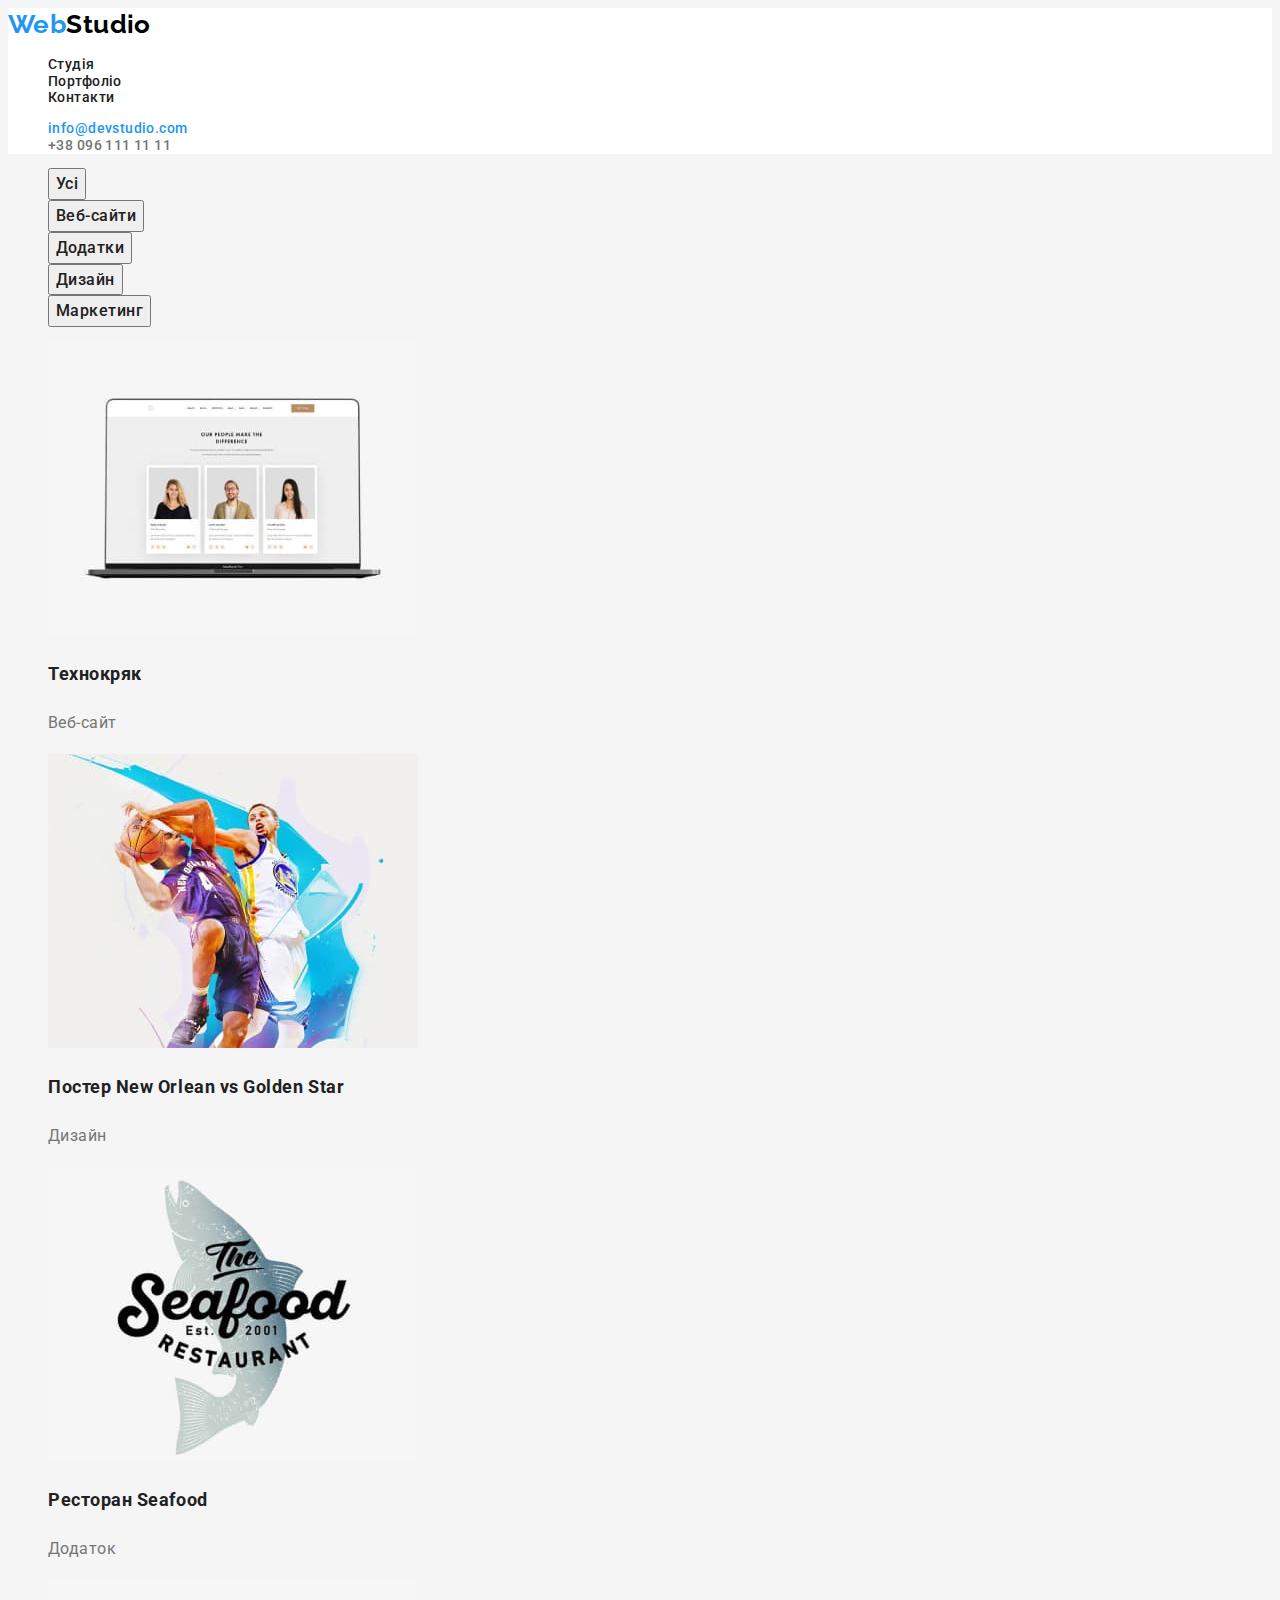
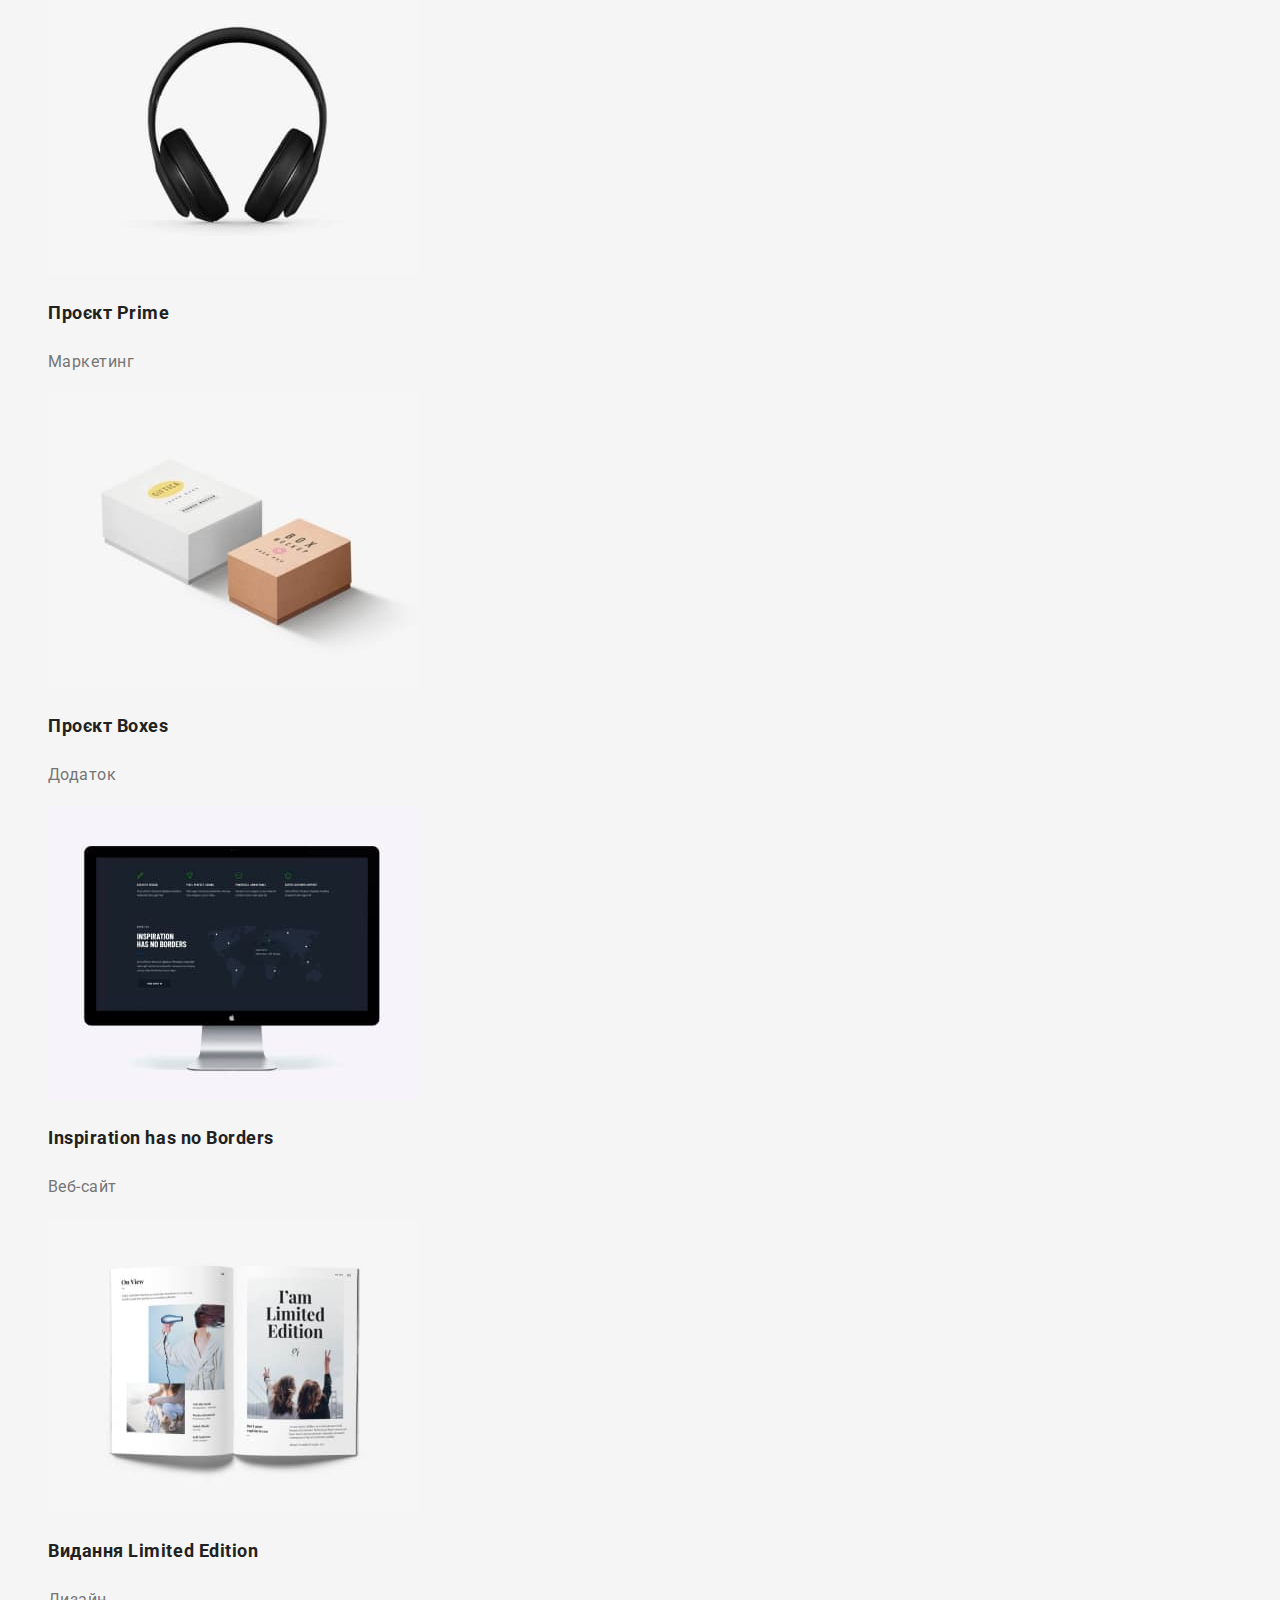
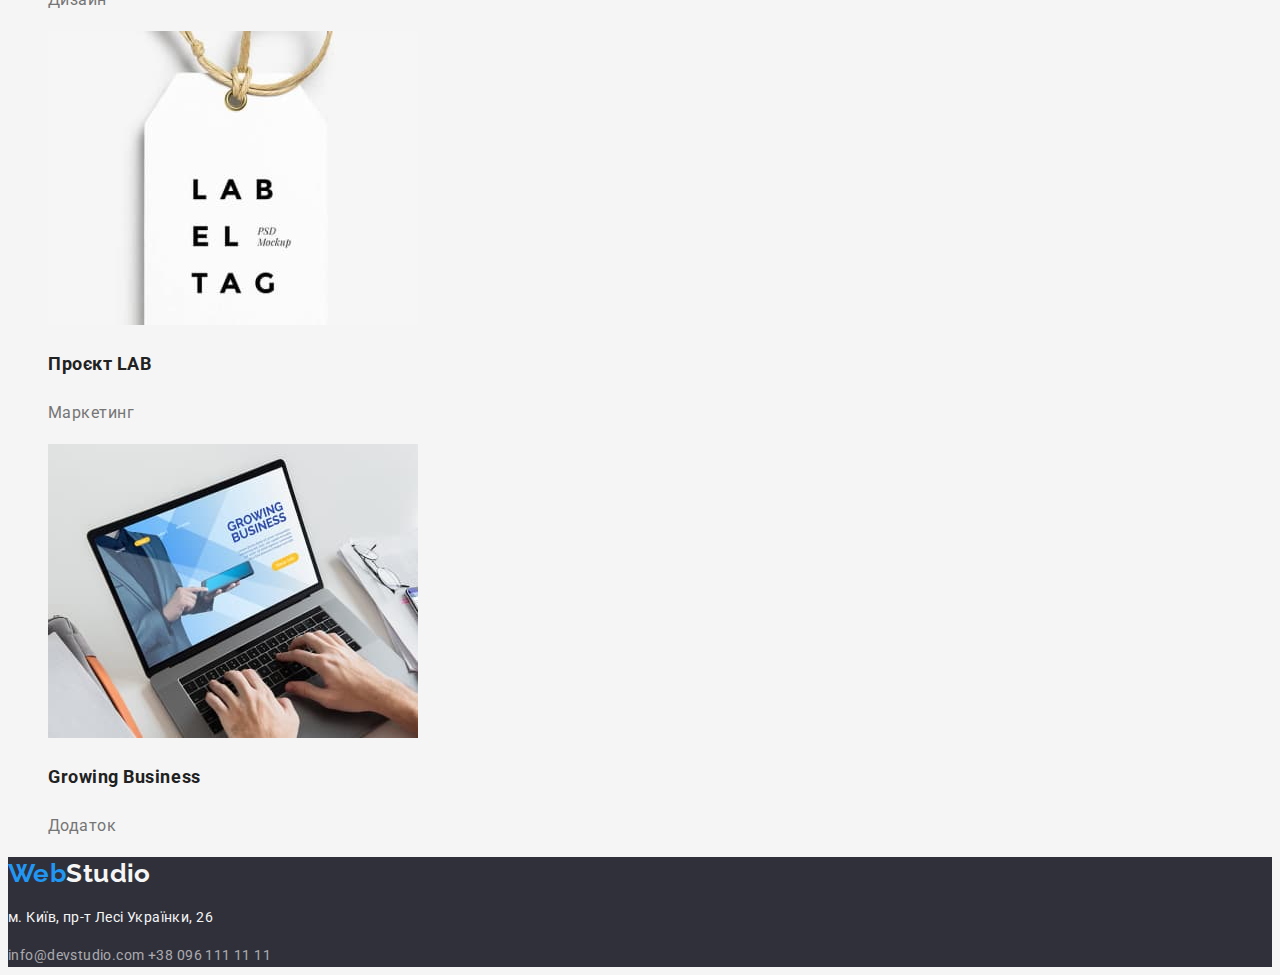
==== commit 04af078f: "Доопрацювання" ====
--- a/portfolio.html
+++ b/portfolio.html
@@ -20,7 +20,7 @@
       >
       <nav>
         <ul class="site-nav list">
-          <li><a class="nav-link" href="#">Студія</a></li>
+          <li><a class="nav-link" href="./index.html">Студія</a></li>
           <li><a class="nav-link" href="./portfolio.html">Портфоліо</a></li>
           <li><a class="nav-link" href="#">Контакти</a></li>
         </ul>
--- a/css/styles.css
+++ b/css/styles.css
@@ -21,7 +21,8 @@
     font-family: "Roboto", sans-serif;
     font-size: 14px;
     font-weight: 400;
-    line-height: 1.5;}
+    line-height: 1.5;
+    letter-spacing: 0.03em}
 
 .list{
 list-style: none;
@@ -104,12 +105,10 @@
 .button-hero {
 background-color: var(--color-accent);
 color: var(--color-prymal);
-box-shadow: 0 4px 4px;
-border-radius: 4px;
 font-family: "Roboto";
+font-weight: 900;
 font-size: 44px;
-font-weight: 900;
-line-height: 1.36;
+line-height: 1.36; 
 letter-spacing: 0.06em;
 }
 
@@ -154,6 +153,7 @@
     font-size: 18px;
     font-weight: 700;
     line-height: 2;
+    letter-spacing: 0.03em;
     color: var(--color-black)
 }
 
@@ -180,6 +180,7 @@
     font-size: 16px;
     font-weight: 400;
     line-height: 1.87;
+    letter-spacing: 0.03em;
     }
 
 .footer-text {
@@ -214,4 +215,3 @@
 
 
 
-
